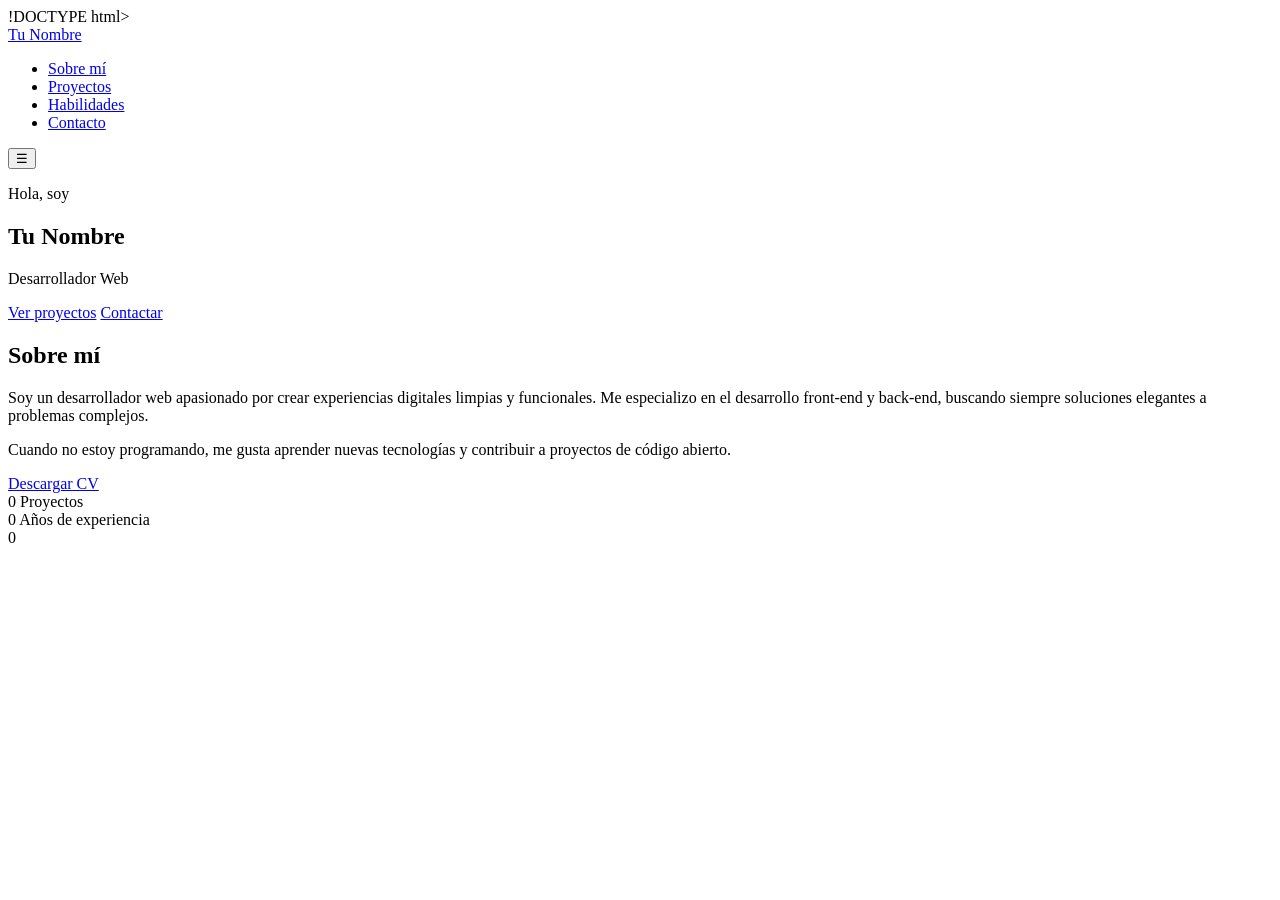
==== index.html @ d6990743 "Create initial index.html for portfolio site Initial HTML structure for portfolio website with secti" ====
!DOCTYPE html>
<html lang="es">
<head>
  <meta charset="UTF-8" />
  <meta name="viewport" content="width=device-width, initial-scale=1.0" />
  <title>Portfolio | Tu Nombre</title>
  <link rel="stylesheet" href="style.css" />
</head>
<body>
  <!-- ===== NAVBAR ===== -->
  <header class="navbar">
    <div class="container nav-inner">
      <a href="#" class="logo">Tu Nombre</a>
      <nav>
        <ul class="nav-links">
          <li><a href="#sobre-mi">Sobre mí</a></li>
          <li><a href="#proyectos">Proyectos</a></li>
          <li><a href="#habilidades">Habilidades</a></li>
          <li><a href="#contacto">Contacto</a></li>
        </ul>
      </nav>
      <button class="menu-toggle" aria-label="Abrir menú">&#9776;</button>
    </div>
  </header>
  <!-- ===== HERO ===== -->
  <section class="hero" id="inicio">
    <div class="container hero-content">
      <p class="hero-sub">Hola, soy</p>
      <h1 class="hero-title">Tu Nombre</h1>
      <p class="hero-role">Desarrollador Web <span class="accent" id="typed-role"></span></p>
      <div class="hero-cta">
        <a href="#proyectos" class="btn btn-primary">Ver proyectos</a>
        <a href="#contacto" class="btn btn-outline">Contactar</a>
      </div>
    </div>
  </section>
  <!-- ===== SOBRE MÍ ===== -->
  <section class="section" id="sobre-mi">
    <div class="container">
      <h2 class="section-title">Sobre mí</h2>
      <div class="about-grid">
        <div class="about-text">
          <p>
            Soy un desarrollador web apasionado por crear experiencias digitales
            limpias y funcionales. Me especializo en el desarrollo front-end y back-end,
            buscando siempre soluciones elegantes a problemas complejos.
          </p>
          <p>
            Cuando no estoy programando, me gusta aprender nuevas tecnologías y
            contribuir a proyectos de código abierto.
          </p>
          <a href="#" class="btn btn-primary" download>Descargar CV</a>
        </div>
        <div class="about-stats">
          <div class="stat">
            <span class="stat-number" data-target="10">0</span>
            <span class="stat-label">Proyectos</span>
          </div>
          <div class="stat">
            <span class="stat-number" data-target="3">0</span>
            <span class="stat-label">Años de experiencia</span>
          </div>
          <div class="stat">
            <span class="stat-number" data-target="8">0</span>
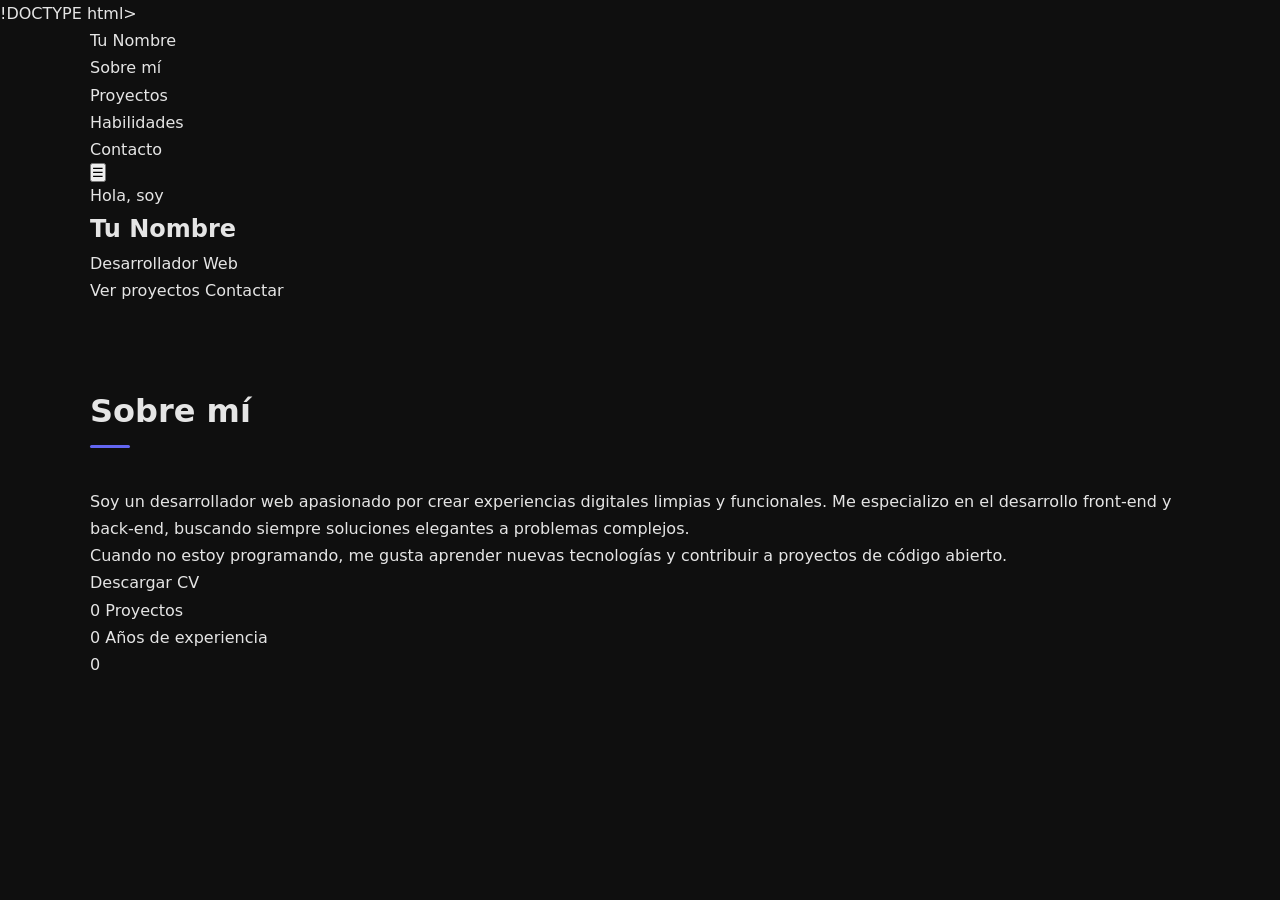
==== commit fdb92014: "Update stylesheet link path in index.html" ====
--- a/index.html
+++ b/index.html
@@ -4,7 +4,7 @@
   <meta charset="UTF-8" />
   <meta name="viewport" content="width=device-width, initial-scale=1.0" />
   <title>Portfolio | Tu Nombre</title>
-  <link rel="stylesheet" href="style.css" />
+  <link rel="stylesheet" href="css/style.css" />
 </head>
 <body>
   <!-- ===== NAVBAR ===== -->
--- a/css/style.css
+++ b/css/style.css
@@ -0,0 +1,61 @@
+/* =============================================
+   VARIABLES & RESET
+   ============================================= */
+:root {
+  --bg:        #0f0f0f;
+  --bg-alt:    #161616;
+  --surface:   #1e1e1e;
+  --border:    #2a2a2a;
+  --text:      #e5e5e5;
+  --text-muted:#888;
+  --accent:    #6366f1;        /* cambia este color a tu gusto */
+  --accent-hover: #818cf8;
+  --radius:    8px;
+  --transition: 0.25s ease;
+  --max-w:     1100px;
+}
+*, *::before, *::after { box-sizing: border-box; margin: 0; padding: 0; }
+html { scroll-behavior: smooth; }
+body {
+  background-color: var(--bg);
+  color: var(--text);
+  font-family: 'Segoe UI', system-ui, -apple-system, sans-serif;
+  font-size: 1rem;
+  line-height: 1.7;
+}
+a { color: inherit; text-decoration: none; }
+ul { list-style: none; }
+img { display: block; max-width: 100%; }
+/* =============================================
+   UTILITIES
+   ============================================= */
+.container {
+  width: 90%;
+  max-width: var(--max-w);
+  margin-inline: auto;
+}
+.section  { padding: 80px 0; }
+.section-alt { background: var(--bg-alt); }
+.section-title {
+  font-size: clamp(1.5rem, 3vw, 2rem);
+  font-weight: 700;
+  margin-bottom: 2.5rem;
+  position: relative;
+  display: inline-block;
+}
+.section-title::after {
+  content: '';
+  display: block;
+  width: 40px;
+  height: 3px;
+  background: var(--accent);
+  margin-top: 6px;
+  border-radius: 2px;
+}
+.accent { color: var(--accent); }
+index.html
+/c:/Users/sanzj/.gemini/antigravity/scratch/portfolio
+main.js
+/c:/Users/sanzj/.gemini/antigravity/scratch/portfolio
+style.css
+/c:/Users/sanzj/.gemini/antigravity/scratch/portfolio
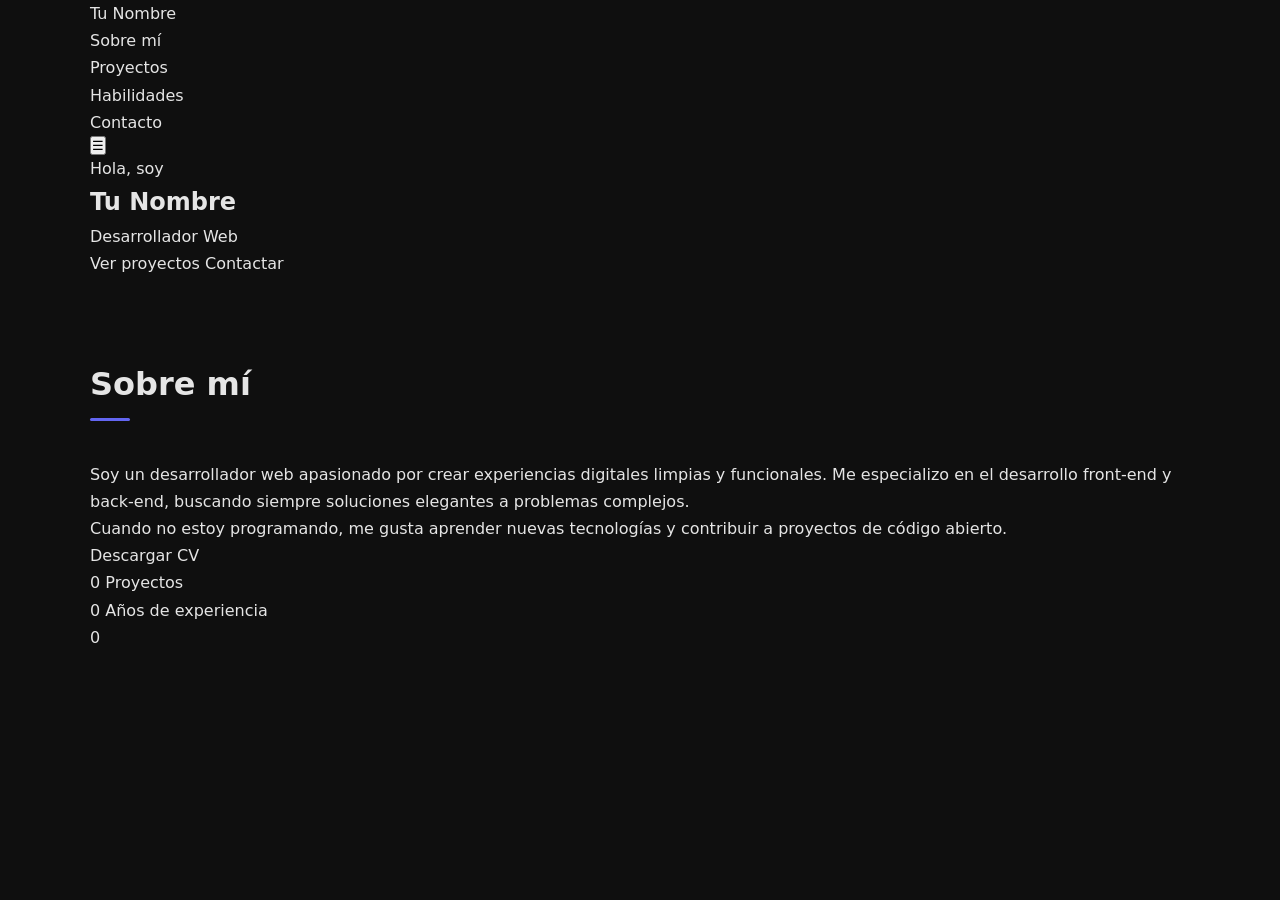
==== commit ef15e269: "Fix DOCTYPE declaration in index.html" ====
--- a/index.html
+++ b/index.html
@@ -1,4 +1,4 @@
-!DOCTYPE html>
+
 <html lang="es">
 <head>
   <meta charset="UTF-8" />
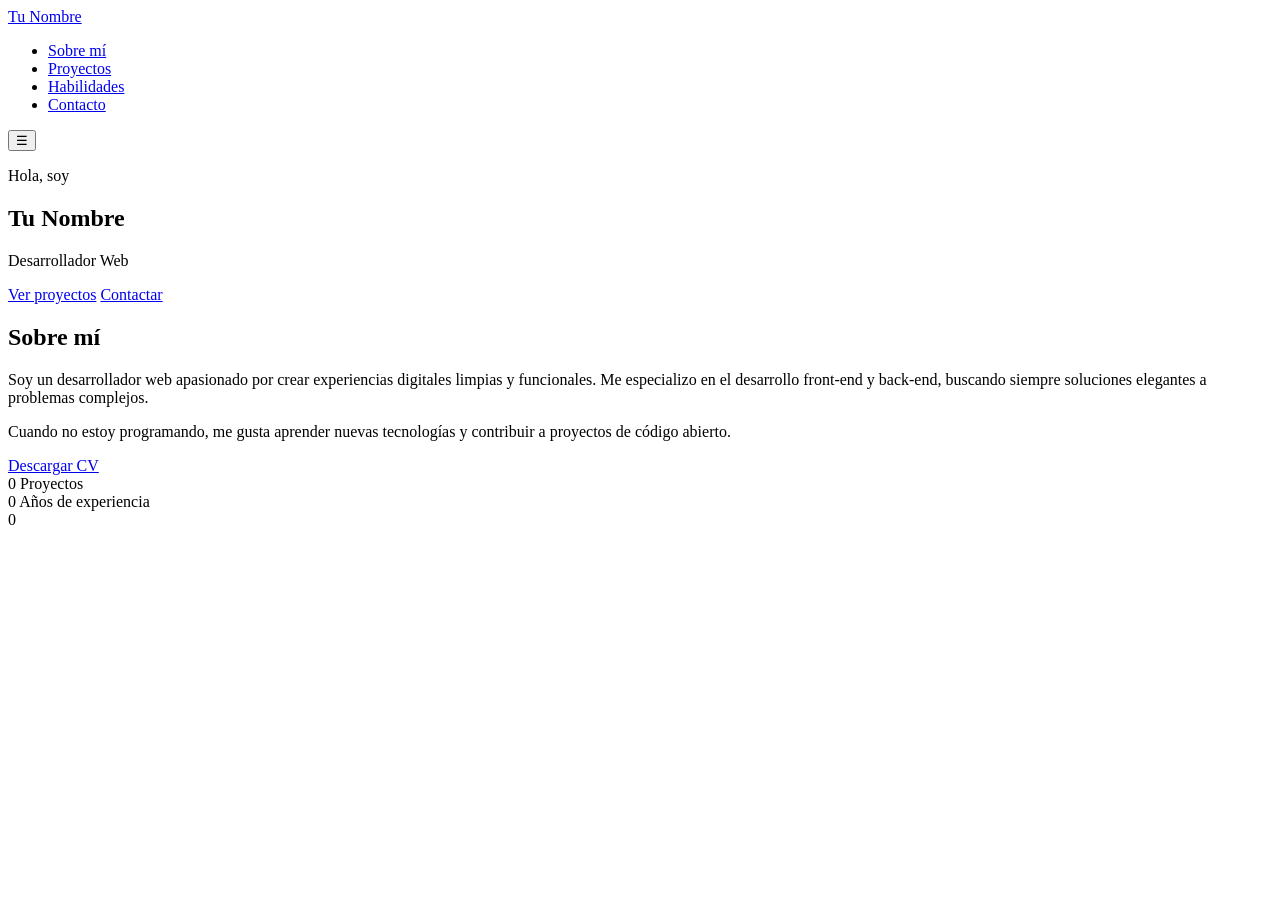
==== commit 526cf9ba: "Add files via upload" ====
--- a/index.html
+++ b/index.html
@@ -1,64 +1,64 @@
-
-<html lang="es">
-<head>
-  <meta charset="UTF-8" />
-  <meta name="viewport" content="width=device-width, initial-scale=1.0" />
-  <title>Portfolio | Tu Nombre</title>
-  <link rel="stylesheet" href="css/style.css" />
-</head>
-<body>
-  <!-- ===== NAVBAR ===== -->
-  <header class="navbar">
-    <div class="container nav-inner">
-      <a href="#" class="logo">Tu Nombre</a>
-      <nav>
-        <ul class="nav-links">
-          <li><a href="#sobre-mi">Sobre mí</a></li>
-          <li><a href="#proyectos">Proyectos</a></li>
-          <li><a href="#habilidades">Habilidades</a></li>
-          <li><a href="#contacto">Contacto</a></li>
-        </ul>
-      </nav>
-      <button class="menu-toggle" aria-label="Abrir menú">&#9776;</button>
-    </div>
-  </header>
-  <!-- ===== HERO ===== -->
-  <section class="hero" id="inicio">
-    <div class="container hero-content">
-      <p class="hero-sub">Hola, soy</p>
-      <h1 class="hero-title">Tu Nombre</h1>
-      <p class="hero-role">Desarrollador Web <span class="accent" id="typed-role"></span></p>
-      <div class="hero-cta">
-        <a href="#proyectos" class="btn btn-primary">Ver proyectos</a>
-        <a href="#contacto" class="btn btn-outline">Contactar</a>
-      </div>
-    </div>
-  </section>
-  <!-- ===== SOBRE MÍ ===== -->
-  <section class="section" id="sobre-mi">
-    <div class="container">
-      <h2 class="section-title">Sobre mí</h2>
-      <div class="about-grid">
-        <div class="about-text">
-          <p>
-            Soy un desarrollador web apasionado por crear experiencias digitales
-            limpias y funcionales. Me especializo en el desarrollo front-end y back-end,
-            buscando siempre soluciones elegantes a problemas complejos.
-          </p>
-          <p>
-            Cuando no estoy programando, me gusta aprender nuevas tecnologías y
-            contribuir a proyectos de código abierto.
-          </p>
-          <a href="#" class="btn btn-primary" download>Descargar CV</a>
-        </div>
-        <div class="about-stats">
-          <div class="stat">
-            <span class="stat-number" data-target="10">0</span>
-            <span class="stat-label">Proyectos</span>
-          </div>
-          <div class="stat">
-            <span class="stat-number" data-target="3">0</span>
-            <span class="stat-label">Años de experiencia</span>
-          </div>
-          <div class="stat">
-            <span class="stat-number" data-target="8">0</span>
+<!DOCTYPE html>
+<html lang="es">
+<head>
+  <meta charset="UTF-8" />
+  <meta name="viewport" content="width=device-width, initial-scale=1.0" />
+  <title>Portfolio | Tu Nombre</title>
+  <link rel="stylesheet" href="style.css" />
+</head>
+<body>
+  <!-- ===== NAVBAR ===== -->
+  <header class="navbar">
+    <div class="container nav-inner">
+      <a href="#" class="logo">Tu Nombre</a>
+      <nav>
+        <ul class="nav-links">
+          <li><a href="#sobre-mi">Sobre mí</a></li>
+          <li><a href="#proyectos">Proyectos</a></li>
+          <li><a href="#habilidades">Habilidades</a></li>
+          <li><a href="#contacto">Contacto</a></li>
+        </ul>
+      </nav>
+      <button class="menu-toggle" aria-label="Abrir menú">&#9776;</button>
+    </div>
+  </header>
+  <!-- ===== HERO ===== -->
+  <section class="hero" id="inicio">
+    <div class="container hero-content">
+      <p class="hero-sub">Hola, soy</p>
+      <h1 class="hero-title">Tu Nombre</h1>
+      <p class="hero-role">Desarrollador Web <span class="accent" id="typed-role"></span></p>
+      <div class="hero-cta">
+        <a href="#proyectos" class="btn btn-primary">Ver proyectos</a>
+        <a href="#contacto" class="btn btn-outline">Contactar</a>
+      </div>
+    </div>
+  </section>
+  <!-- ===== SOBRE MÍ ===== -->
+  <section class="section" id="sobre-mi">
+    <div class="container">
+      <h2 class="section-title">Sobre mí</h2>
+      <div class="about-grid">
+        <div class="about-text">
+          <p>
+            Soy un desarrollador web apasionado por crear experiencias digitales
+            limpias y funcionales. Me especializo en el desarrollo front-end y back-end,
+            buscando siempre soluciones elegantes a problemas complejos.
+          </p>
+          <p>
+            Cuando no estoy programando, me gusta aprender nuevas tecnologías y
+            contribuir a proyectos de código abierto.
+          </p>
+          <a href="#" class="btn btn-primary" download>Descargar CV</a>
+        </div>
+        <div class="about-stats">
+          <div class="stat">
+            <span class="stat-number" data-target="10">0</span>
+            <span class="stat-label">Proyectos</span>
+          </div>
+          <div class="stat">
+            <span class="stat-number" data-target="3">0</span>
+            <span class="stat-label">Años de experiencia</span>
+          </div>
+          <div class="stat">
+            <span class="stat-number" data-target="8">0</span>
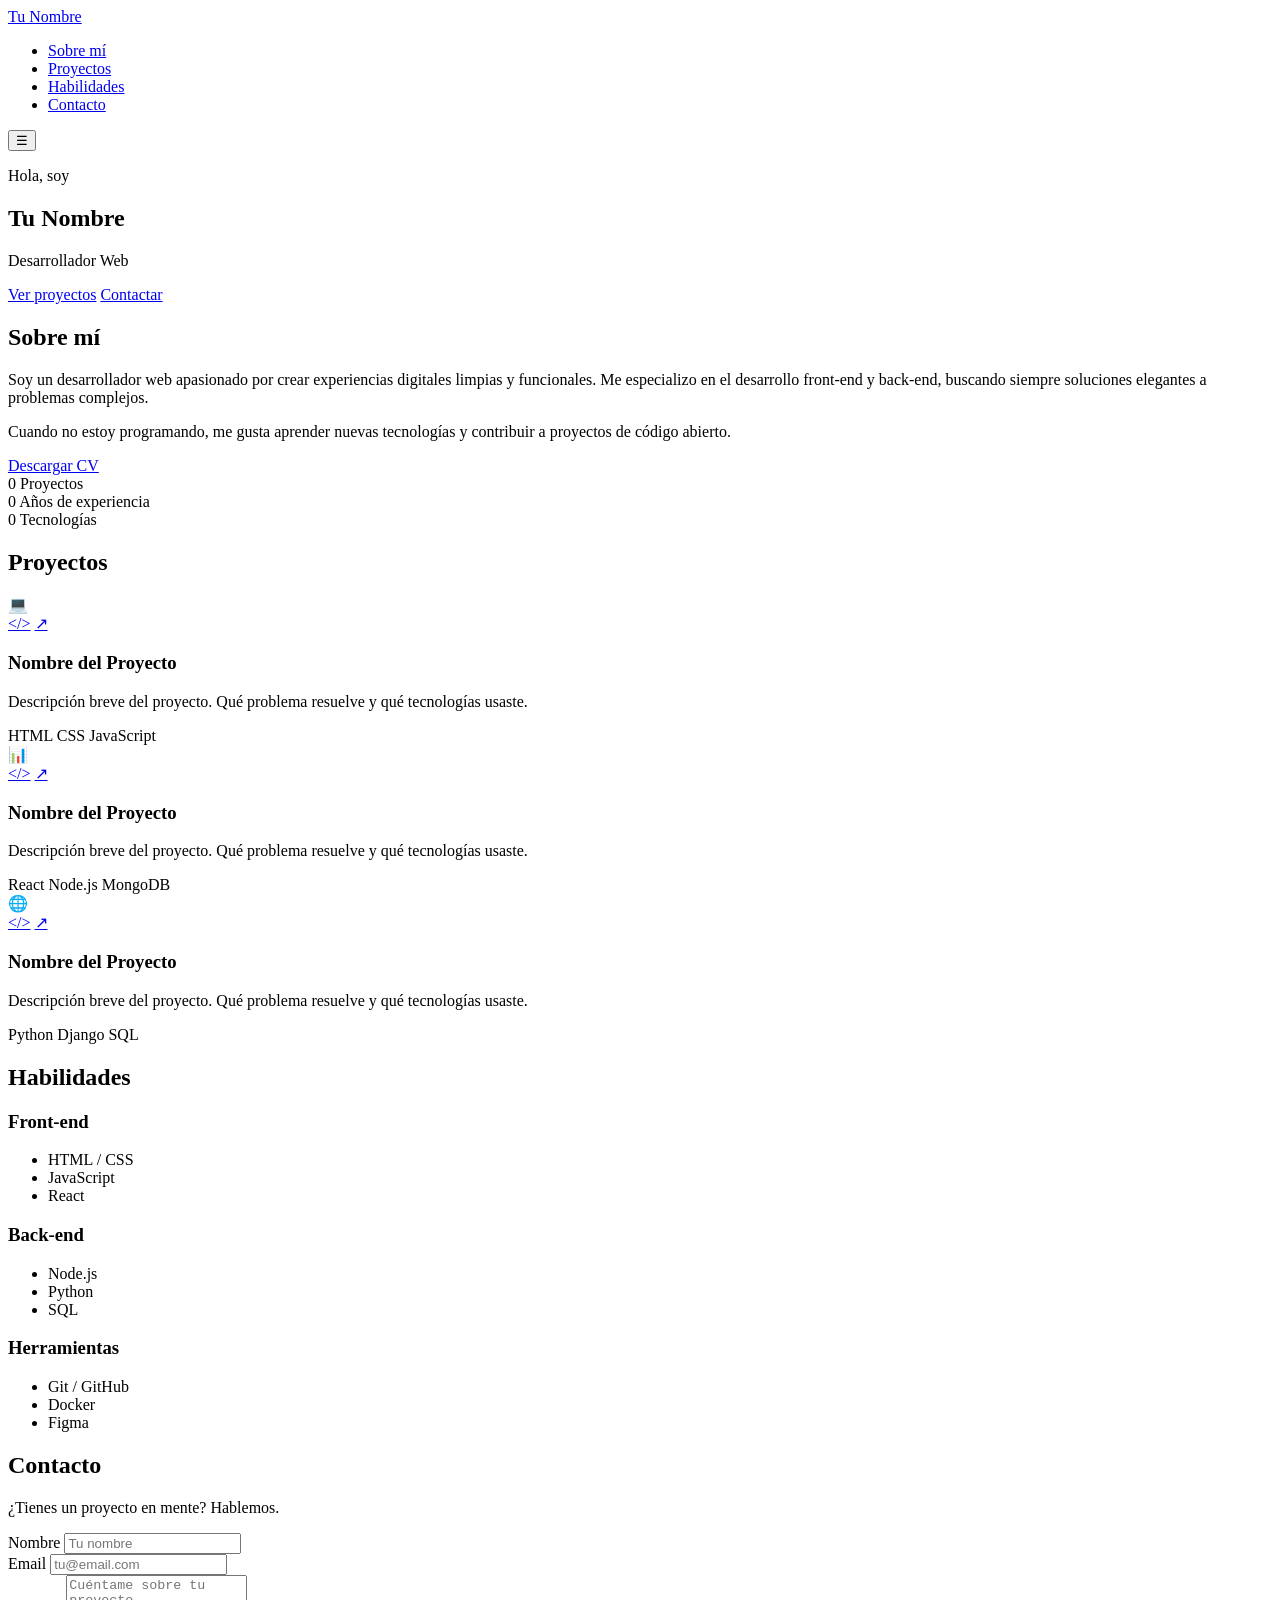
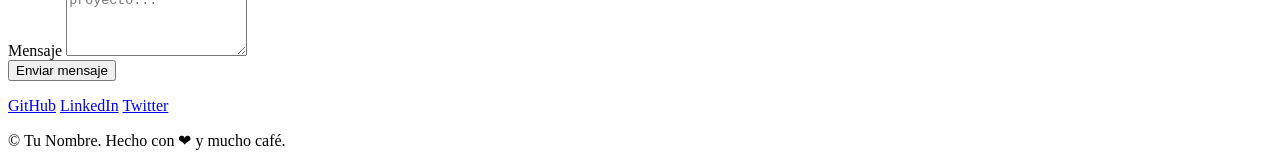
==== commit ad9e8b98: "Add files via upload" ====
--- a/index.html
+++ b/index.html
@@ -1,64 +1,242 @@
-<!DOCTYPE html>
-<html lang="es">
-<head>
-  <meta charset="UTF-8" />
-  <meta name="viewport" content="width=device-width, initial-scale=1.0" />
-  <title>Portfolio | Tu Nombre</title>
-  <link rel="stylesheet" href="style.css" />
-</head>
-<body>
-  <!-- ===== NAVBAR ===== -->
-  <header class="navbar">
-    <div class="container nav-inner">
-      <a href="#" class="logo">Tu Nombre</a>
-      <nav>
-        <ul class="nav-links">
-          <li><a href="#sobre-mi">Sobre mí</a></li>
-          <li><a href="#proyectos">Proyectos</a></li>
-          <li><a href="#habilidades">Habilidades</a></li>
-          <li><a href="#contacto">Contacto</a></li>
-        </ul>
-      </nav>
-      <button class="menu-toggle" aria-label="Abrir menú">&#9776;</button>
-    </div>
-  </header>
-  <!-- ===== HERO ===== -->
-  <section class="hero" id="inicio">
-    <div class="container hero-content">
-      <p class="hero-sub">Hola, soy</p>
-      <h1 class="hero-title">Tu Nombre</h1>
-      <p class="hero-role">Desarrollador Web <span class="accent" id="typed-role"></span></p>
-      <div class="hero-cta">
-        <a href="#proyectos" class="btn btn-primary">Ver proyectos</a>
-        <a href="#contacto" class="btn btn-outline">Contactar</a>
-      </div>
-    </div>
-  </section>
-  <!-- ===== SOBRE MÍ ===== -->
-  <section class="section" id="sobre-mi">
-    <div class="container">
-      <h2 class="section-title">Sobre mí</h2>
-      <div class="about-grid">
-        <div class="about-text">
-          <p>
-            Soy un desarrollador web apasionado por crear experiencias digitales
-            limpias y funcionales. Me especializo en el desarrollo front-end y back-end,
-            buscando siempre soluciones elegantes a problemas complejos.
-          </p>
-          <p>
-            Cuando no estoy programando, me gusta aprender nuevas tecnologías y
-            contribuir a proyectos de código abierto.
-          </p>
-          <a href="#" class="btn btn-primary" download>Descargar CV</a>
-        </div>
-        <div class="about-stats">
-          <div class="stat">
-            <span class="stat-number" data-target="10">0</span>
-            <span class="stat-label">Proyectos</span>
-          </div>
-          <div class="stat">
-            <span class="stat-number" data-target="3">0</span>
-            <span class="stat-label">Años de experiencia</span>
-          </div>
-          <div class="stat">
-            <span class="stat-number" data-target="8">0</span>+<!DOCTYPE html>
+<html lang="es">
+<head>
+  <meta charset="UTF-8" />
+  <meta name="viewport" content="width=device-width, initial-scale=1.0" />
+  <title>Portfolio | Tu Nombre</title>
+  <link rel="stylesheet" href="style.css" />
+</head>
+<body>
+
+  <!-- ===== NAVBAR ===== -->
+  <header class="navbar">
+    <div class="container nav-inner">
+      <a href="#" class="logo">Tu Nombre</a>
+      <nav>
+        <ul class="nav-links">
+          <li><a href="#sobre-mi">Sobre mí</a></li>
+          <li><a href="#proyectos">Proyectos</a></li>
+          <li><a href="#habilidades">Habilidades</a></li>
+          <li><a href="#contacto">Contacto</a></li>
+        </ul>
+      </nav>
+      <button class="menu-toggle" aria-label="Abrir menú">&#9776;</button>
+    </div>
+  </header>
+
+  <!-- ===== HERO ===== -->
+  <section class="hero" id="inicio">
+    <div class="container hero-content">
+      <p class="hero-sub">Hola, soy</p>
+      <h1 class="hero-title">Tu Nombre</h1>
+      <p class="hero-role">Desarrollador Web <span class="accent" id="typed-role"></span></p>
+      <div class="hero-cta">
+        <a href="#proyectos" class="btn btn-primary">Ver proyectos</a>
+        <a href="#contacto" class="btn btn-outline">Contactar</a>
+      </div>
+    </div>
+  </section>
+
+  <!-- ===== SOBRE MÍ ===== -->
+  <section class="section" id="sobre-mi">
+    <div class="container">
+      <h2 class="section-title">Sobre mí</h2>
+      <div class="about-grid">
+        <div class="about-text">
+          <p>
+            Soy un desarrollador web apasionado por crear experiencias digitales
+            limpias y funcionales. Me especializo en el desarrollo front-end y back-end,
+            buscando siempre soluciones elegantes a problemas complejos.
+          </p>
+          <p>
+            Cuando no estoy programando, me gusta aprender nuevas tecnologías y
+            contribuir a proyectos de código abierto.
+          </p>
+          <a href="#" class="btn btn-primary" download>Descargar CV</a>
+        </div>
+        <div class="about-stats">
+          <div class="stat">
+            <span class="stat-number" data-target="10">0</span>
+            <span class="stat-label">Proyectos</span>
+          </div>
+          <div class="stat">
+            <span class="stat-number" data-target="3">0</span>
+            <span class="stat-label">Años de experiencia</span>
+          </div>
+          <div class="stat">
+            <span class="stat-number" data-target="8">0</span>
+            <span class="stat-label">Tecnologías</span>
+          </div>
+        </div>
+      </div>
+    </div>
+  </section>
+
+  <!-- ===== PROYECTOS ===== -->
+  <section class="section section-alt" id="proyectos">
+    <div class="container">
+      <h2 class="section-title">Proyectos</h2>
+      <div class="projects-grid">
+
+        <article class="card">
+          <div class="card-header">
+            <span class="card-icon">&#128187;</span>
+            <div class="card-links">
+              <a href="#" aria-label="Código fuente">&#60;/&#62;</a>
+              <a href="#" aria-label="Demo en vivo">&#8599;</a>
+            </div>
+          </div>
+          <h3 class="card-title">Nombre del Proyecto</h3>
+          <p class="card-desc">Descripción breve del proyecto. Qué problema resuelve y qué tecnologías usaste.</p>
+          <div class="card-tags">
+            <span class="tag">HTML</span>
+            <span class="tag">CSS</span>
+            <span class="tag">JavaScript</span>
+          </div>
+        </article>
+
+        <article class="card">
+          <div class="card-header">
+            <span class="card-icon">&#128202;</span>
+            <div class="card-links">
+              <a href="#" aria-label="Código fuente">&#60;/&#62;</a>
+              <a href="#" aria-label="Demo en vivo">&#8599;</a>
+            </div>
+          </div>
+          <h3 class="card-title">Nombre del Proyecto</h3>
+          <p class="card-desc">Descripción breve del proyecto. Qué problema resuelve y qué tecnologías usaste.</p>
+          <div class="card-tags">
+            <span class="tag">React</span>
+            <span class="tag">Node.js</span>
+            <span class="tag">MongoDB</span>
+          </div>
+        </article>
+
+        <article class="card">
+          <div class="card-header">
+            <span class="card-icon">&#127760;</span>
+            <div class="card-links">
+              <a href="#" aria-label="Código fuente">&#60;/&#62;</a>
+              <a href="#" aria-label="Demo en vivo">&#8599;</a>
+            </div>
+          </div>
+          <h3 class="card-title">Nombre del Proyecto</h3>
+          <p class="card-desc">Descripción breve del proyecto. Qué problema resuelve y qué tecnologías usaste.</p>
+          <div class="card-tags">
+            <span class="tag">Python</span>
+            <span class="tag">Django</span>
+            <span class="tag">SQL</span>
+          </div>
+        </article>
+
+      </div>
+    </div>
+  </section>
+
+  <!-- ===== HABILIDADES ===== -->
+  <section class="section" id="habilidades">
+    <div class="container">
+      <h2 class="section-title">Habilidades</h2>
+      <div class="skills-grid">
+
+        <div class="skill-group">
+          <h3 class="skill-group-title">Front-end</h3>
+          <ul class="skill-list">
+            <li class="skill-item">
+              <span class="skill-name">HTML / CSS</span>
+              <div class="skill-bar"><div class="skill-fill" data-width="90"></div></div>
+            </li>
+            <li class="skill-item">
+              <span class="skill-name">JavaScript</span>
+              <div class="skill-bar"><div class="skill-fill" data-width="80"></div></div>
+            </li>
+            <li class="skill-item">
+              <span class="skill-name">React</span>
+              <div class="skill-bar"><div class="skill-fill" data-width="70"></div></div>
+            </li>
+          </ul>
+        </div>
+
+        <div class="skill-group">
+          <h3 class="skill-group-title">Back-end</h3>
+          <ul class="skill-list">
+            <li class="skill-item">
+              <span class="skill-name">Node.js</span>
+              <div class="skill-bar"><div class="skill-fill" data-width="75"></div></div>
+            </li>
+            <li class="skill-item">
+              <span class="skill-name">Python</span>
+              <div class="skill-bar"><div class="skill-fill" data-width="65"></div></div>
+            </li>
+            <li class="skill-item">
+              <span class="skill-name">SQL</span>
+              <div class="skill-bar"><div class="skill-fill" data-width="70"></div></div>
+            </li>
+          </ul>
+        </div>
+
+        <div class="skill-group">
+          <h3 class="skill-group-title">Herramientas</h3>
+          <ul class="skill-list">
+            <li class="skill-item">
+              <span class="skill-name">Git / GitHub</span>
+              <div class="skill-bar"><div class="skill-fill" data-width="85"></div></div>
+            </li>
+            <li class="skill-item">
+              <span class="skill-name">Docker</span>
+              <div class="skill-bar"><div class="skill-fill" data-width="55"></div></div>
+            </li>
+            <li class="skill-item">
+              <span class="skill-name">Figma</span>
+              <div class="skill-bar"><div class="skill-fill" data-width="60"></div></div>
+            </li>
+          </ul>
+        </div>
+
+      </div>
+    </div>
+  </section>
+
+  <!-- ===== CONTACTO ===== -->
+  <section class="section section-alt" id="contacto">
+    <div class="container contact-wrapper">
+      <h2 class="section-title">Contacto</h2>
+      <p class="contact-sub">¿Tienes un proyecto en mente? Hablemos.</p>
+
+      <form class="contact-form" id="contact-form" novalidate>
+        <div class="form-row">
+          <div class="form-group">
+            <label for="nombre">Nombre</label>
+            <input type="text" id="nombre" name="nombre" placeholder="Tu nombre" required />
+          </div>
+          <div class="form-group">
+            <label for="email">Email</label>
+            <input type="email" id="email" name="email" placeholder="tu@email.com" required />
+          </div>
+        </div>
+        <div class="form-group">
+          <label for="mensaje">Mensaje</label>
+          <textarea id="mensaje" name="mensaje" rows="5" placeholder="Cuéntame sobre tu proyecto..." required></textarea>
+        </div>
+        <button type="submit" class="btn btn-primary">Enviar mensaje</button>
+        <p class="form-status" id="form-status"></p>
+      </form>
+
+      <div class="social-links">
+        <a href="#" class="social-link" aria-label="GitHub">GitHub</a>
+        <a href="#" class="social-link" aria-label="LinkedIn">LinkedIn</a>
+        <a href="#" class="social-link" aria-label="Twitter">Twitter</a>
+      </div>
+    </div>
+  </section>
+
+  <!-- ===== FOOTER ===== -->
+  <footer class="footer">
+    <div class="container">
+      <p>&copy; <span id="year"></span> Tu Nombre. Hecho con &#10084; y mucho café.</p>
+    </div>
+  </footer>
+
+  <script src="main.js"></script>
+</body>
+</html>
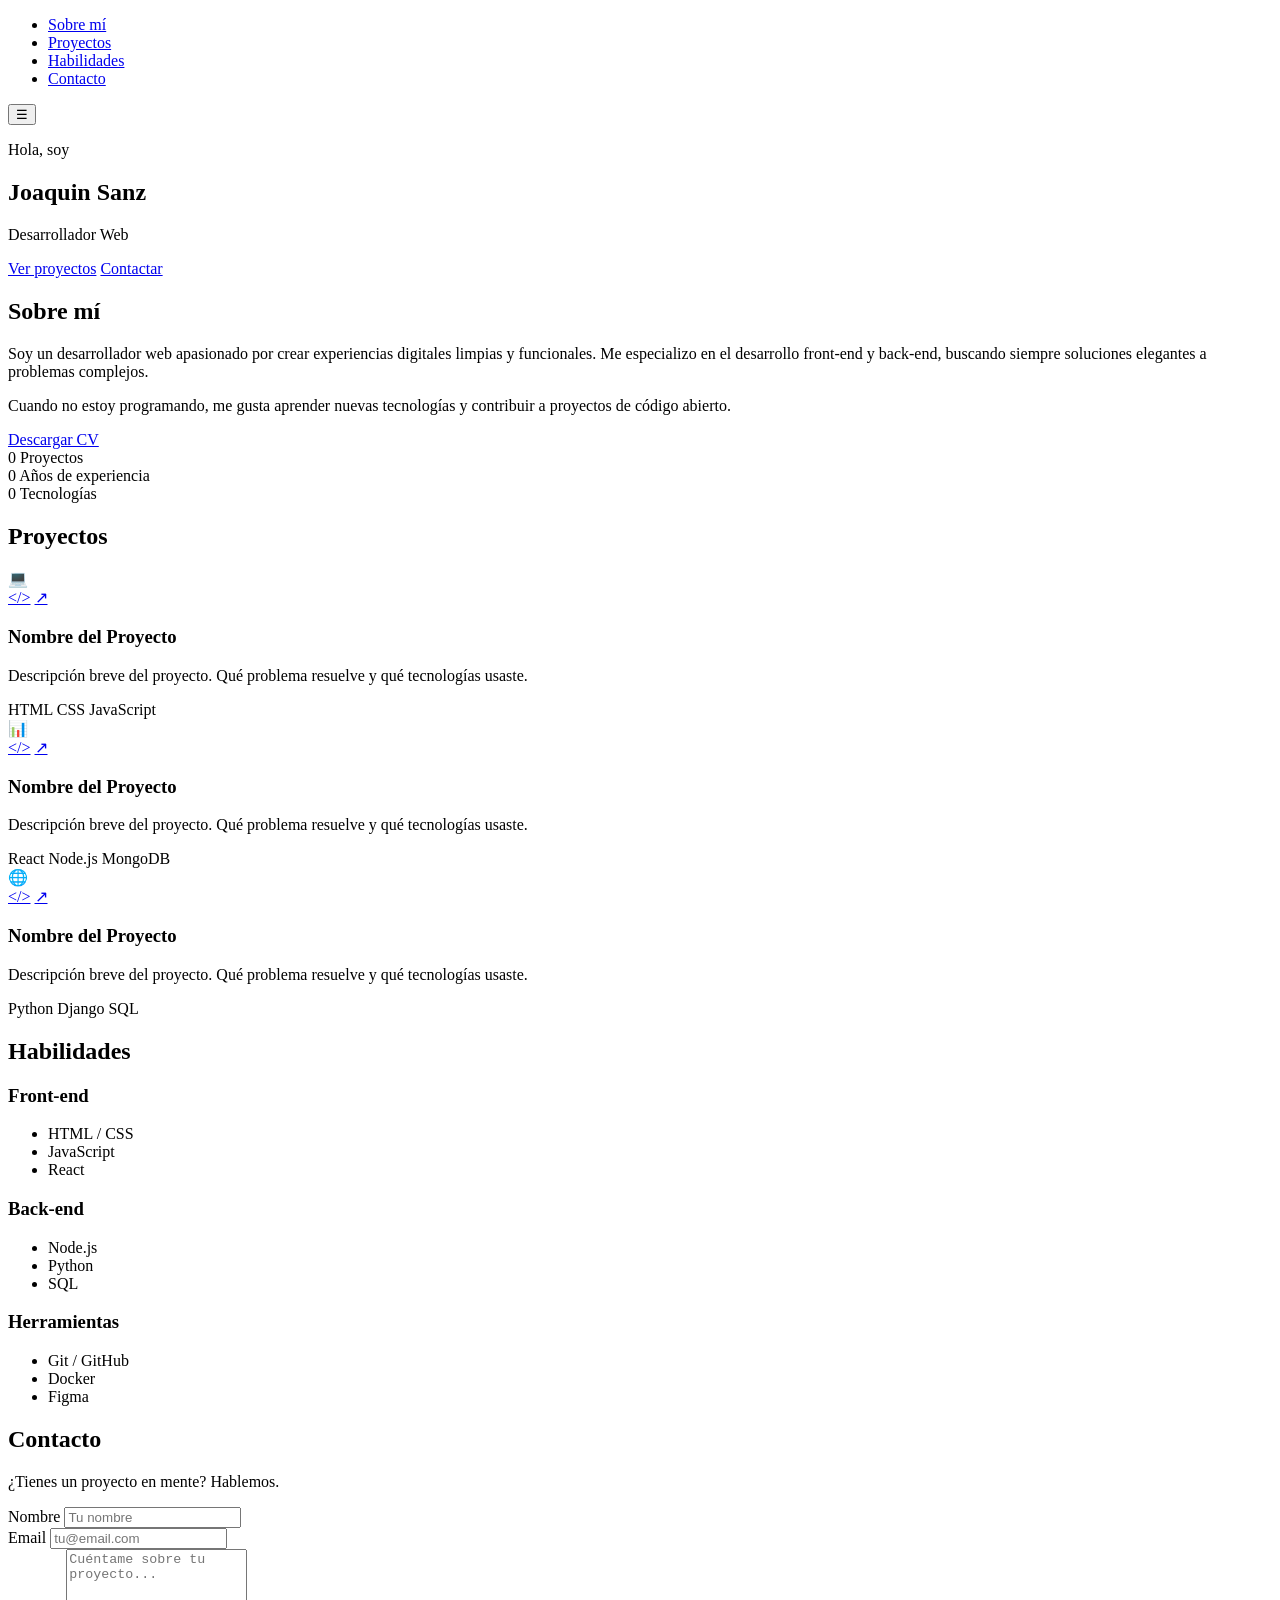
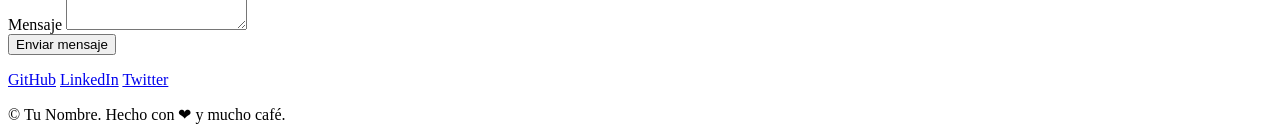
==== commit ec541b55: "Update portfolio title and name in index.html" ====
--- a/index.html
+++ b/index.html
@@ -3,7 +3,7 @@
 <head>
   <meta charset="UTF-8" />
   <meta name="viewport" content="width=device-width, initial-scale=1.0" />
-  <title>Portfolio | Tu Nombre</title>
+  <title>Portfolio | Joaquin Sanz</title>
   <link rel="stylesheet" href="style.css" />
 </head>
 <body>
@@ -11,7 +11,6 @@
   <!-- ===== NAVBAR ===== -->
   <header class="navbar">
     <div class="container nav-inner">
-      <a href="#" class="logo">Tu Nombre</a>
       <nav>
         <ul class="nav-links">
           <li><a href="#sobre-mi">Sobre mí</a></li>
@@ -28,7 +27,7 @@
   <section class="hero" id="inicio">
     <div class="container hero-content">
       <p class="hero-sub">Hola, soy</p>
-      <h1 class="hero-title">Tu Nombre</h1>
+      <h1 class="hero-title">Joaquin Sanz</h1>
       <p class="hero-role">Desarrollador Web <span class="accent" id="typed-role"></span></p>
       <div class="hero-cta">
         <a href="#proyectos" class="btn btn-primary">Ver proyectos</a>
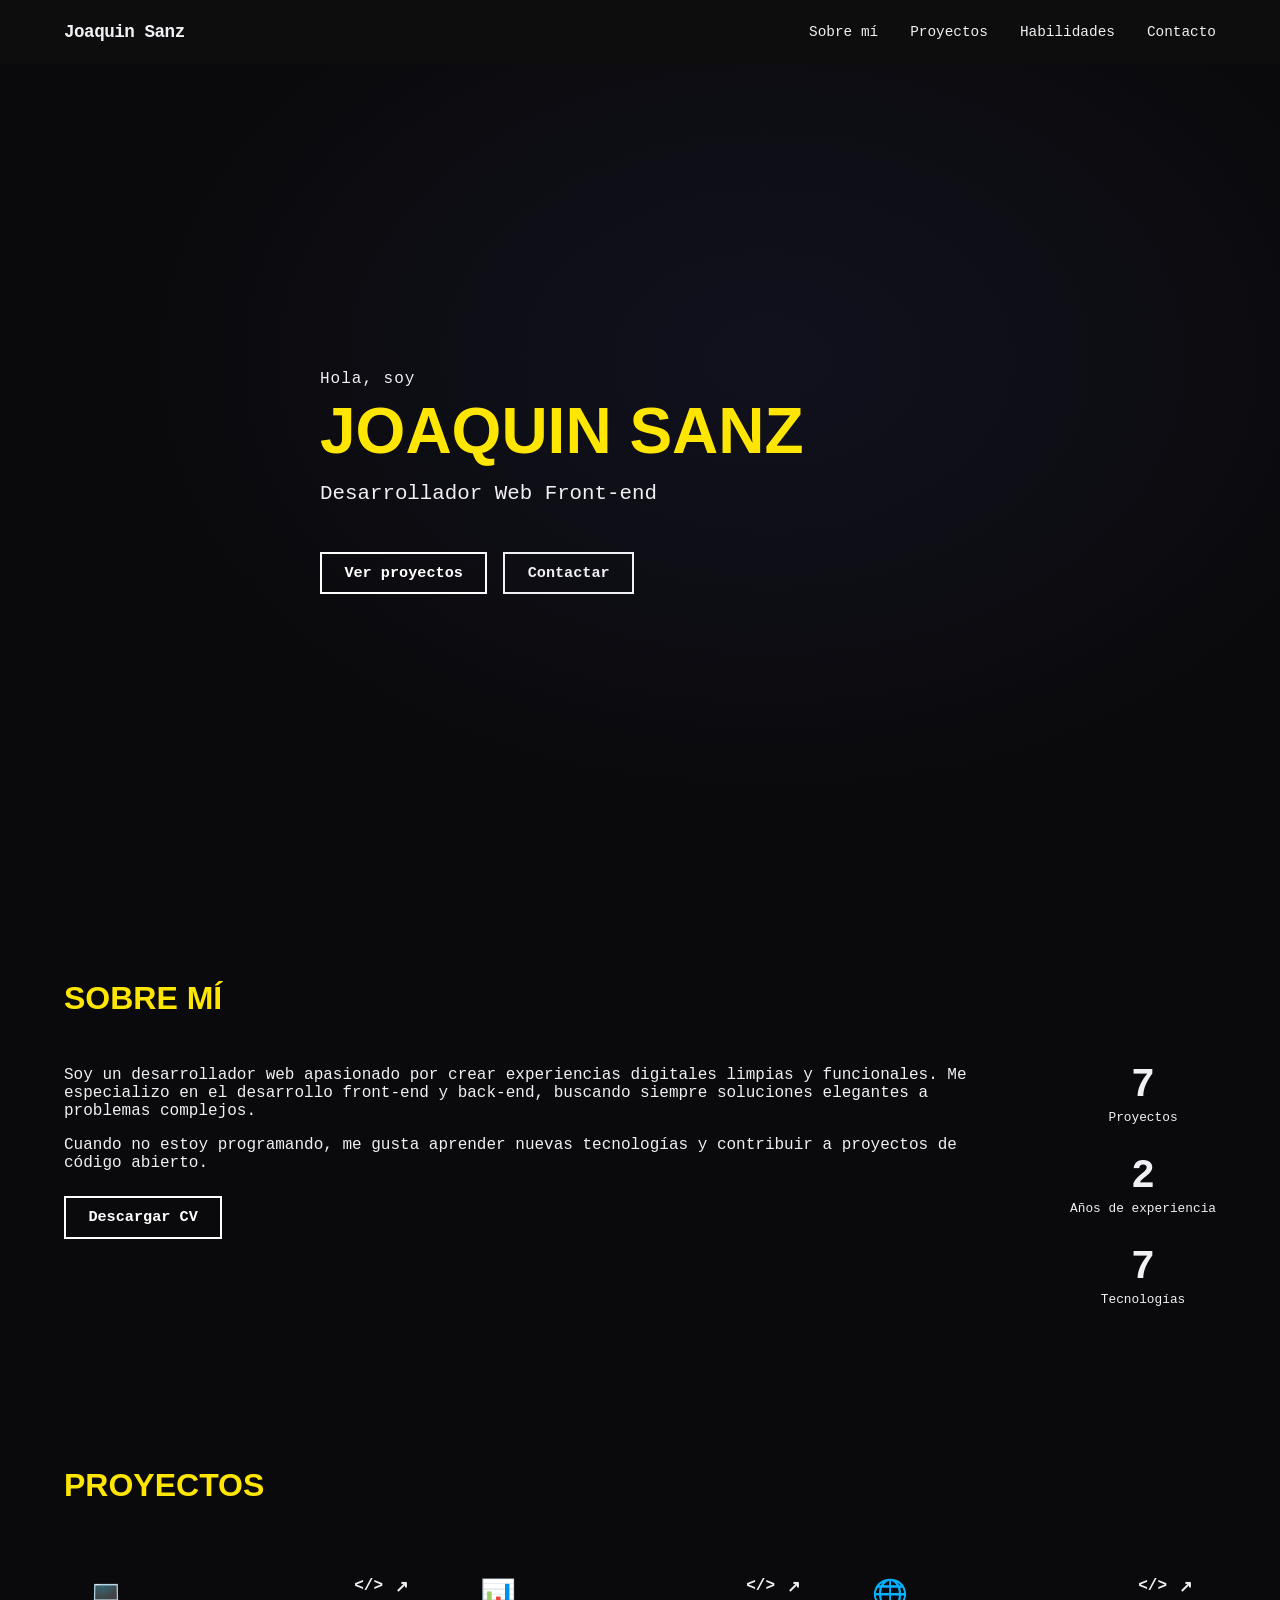
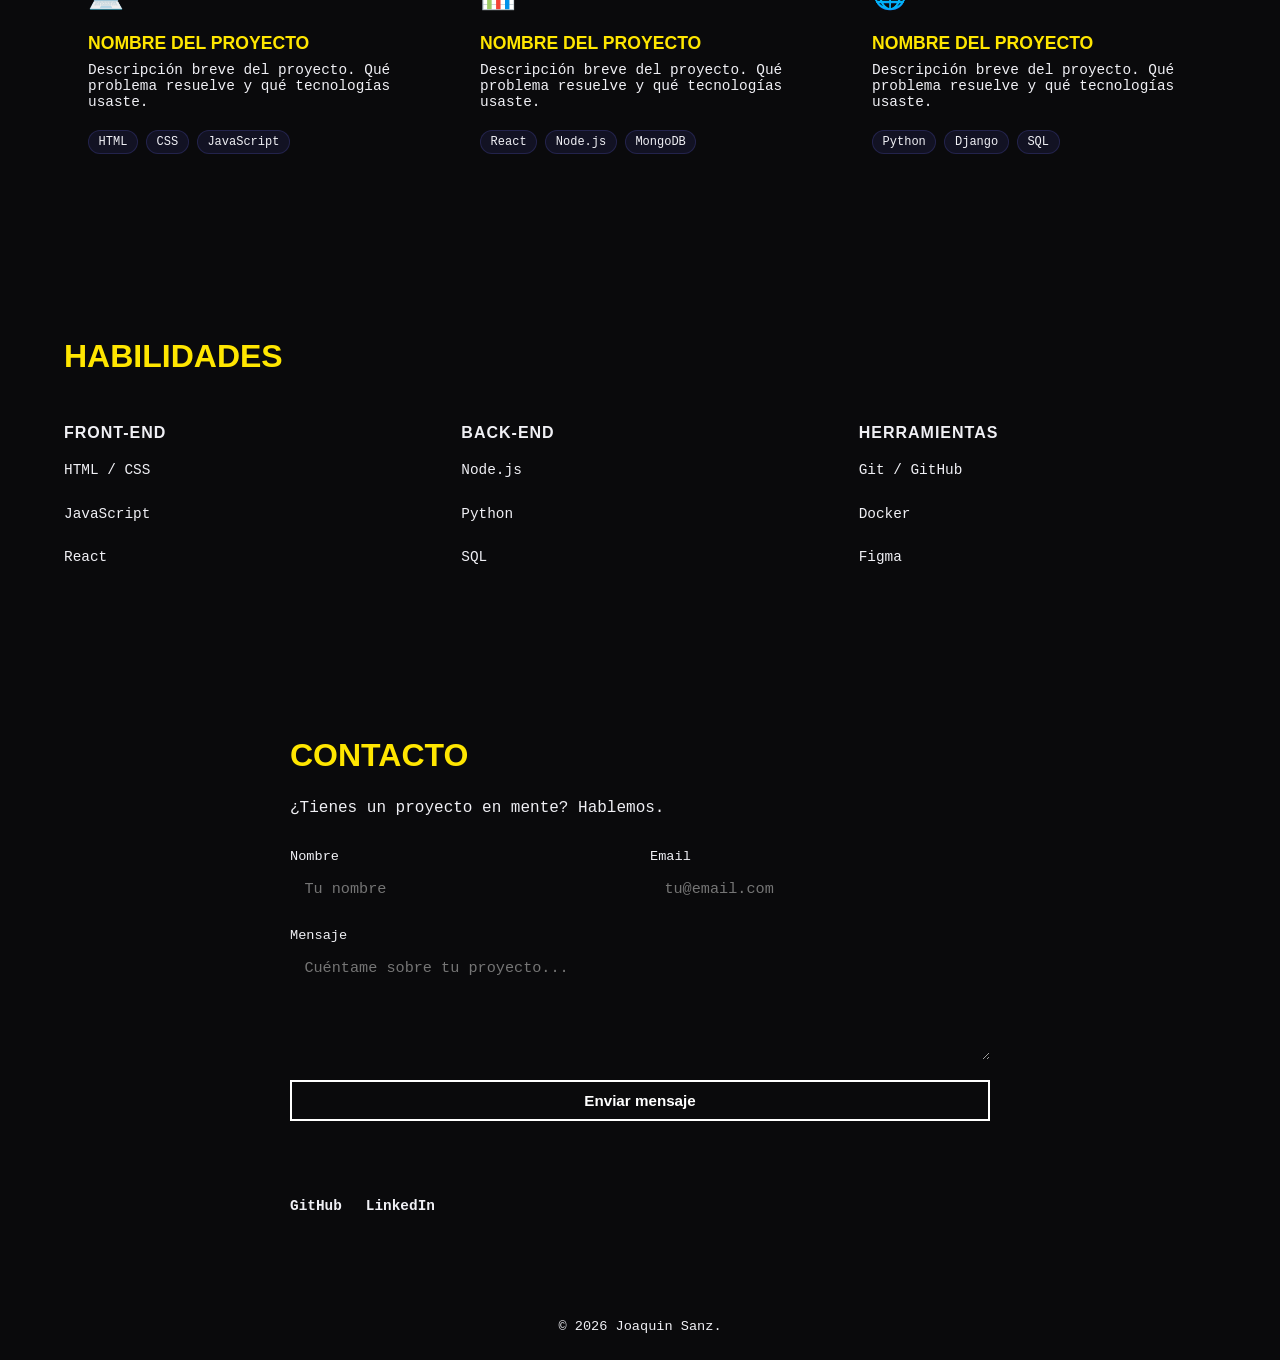
==== commit dbe499bf: "primer commit del portfolio" ====
--- a/index.html
+++ b/index.html
@@ -11,6 +11,7 @@
   <!-- ===== NAVBAR ===== -->
   <header class="navbar">
     <div class="container nav-inner">
+      <a href="#" class="logo">Joaquin Sanz</a>
       <nav>
         <ul class="nav-links">
           <li><a href="#sobre-mi">Sobre mí</a></li>
@@ -224,7 +225,6 @@
       <div class="social-links">
         <a href="#" class="social-link" aria-label="GitHub">GitHub</a>
         <a href="#" class="social-link" aria-label="LinkedIn">LinkedIn</a>
-        <a href="#" class="social-link" aria-label="Twitter">Twitter</a>
       </div>
     </div>
   </section>
@@ -232,7 +232,7 @@
   <!-- ===== FOOTER ===== -->
   <footer class="footer">
     <div class="container">
-      <p>&copy; <span id="year"></span> Tu Nombre. Hecho con &#10084; y mucho café.</p>
+      <p>&copy; <span id="year"></span> Joaquin Sanz.</p>
     </div>
   </footer>
 
--- a/style.css
+++ b/style.css
@@ -0,0 +1,428 @@
+/* =============================================
+   VARIABLES & RESET
+   ============================================= */
+   
+:root {
+  --bg-dark: #0a0a0c;
+  --accent-yellow: #ffe600;
+  --text-main: #f0f0f5;
+  --font-title: 'Chakra Petch', sans-serif;
+  --font-code: 'JetBrains Mono', monospace;
+}
+
+*, *::before, *::after { box-sizing: border-box; margin: 0; padding: 0; }
+
+html { scroll-behavior: smooth; }
+
+
+body {
+  background-color: var(--bg-dark);
+  color: var(--text-main);
+  font-family: var(--font-code);
+}
+
+.card-project {
+  background: #121217;
+  border: 2px solid var(--accent-yellow);
+  clip-path: polygon(0 0, 92% 0, 100% 8%, 100% 100%, 0 100%);
+  padding: 20px;
+}
+
+h1, h2, h3 {
+  font-family: var(--font-title);
+  color: var(--accent-yellow);
+  text-transform: uppercase;
+}
+
+a { color: inherit; text-decoration: none; }
+ul { list-style: none; }
+img { display: block; max-width: 100%; }
+
+/* =============================================
+   UTILITIES
+   ============================================= */
+.container {
+  width: 90%;
+  max-width: var(--max-w);
+  margin-inline: auto;
+}
+
+.section  { padding: 80px 0; }
+.section-alt { background: var(--bg-alt); }
+
+.section-title {
+  font-size: clamp(1.5rem, 3vw, 2rem);
+  font-weight: 700;
+  margin-bottom: 2.5rem;
+  position: relative;
+  display: inline-block;
+}
+.section-title::after {
+  content: '';
+  display: block;
+  width: 40px;
+  height: 3px;
+  background: var(--accent);
+  margin-top: 6px;
+  border-radius: 2px;
+}
+
+.accent { color: var(--accent); }
+
+/* =============================================
+   BUTTONS
+   ============================================= */
+.btn {
+  display: inline-block;
+  padding: 0.65rem 1.4rem;
+  border-radius: var(--radius);
+  font-size: 0.95rem;
+  font-weight: 600;
+  cursor: pointer;
+  transition: background var(--transition), color var(--transition),
+              border-color var(--transition), transform var(--transition);
+  border: 2px solid transparent;
+}
+.btn:hover { transform: translateY(-2px); }
+
+.btn-primary {
+  background: var(--accent);
+  color: #fff;
+  border-color: var(--accent);
+}
+.btn-primary:hover { background: var(--accent-hover); border-color: var(--accent-hover); }
+
+.btn-outline {
+  background: transparent;
+  color: var(--accent);
+  border-color: var(--accent);
+}
+.btn-outline:hover { background: var(--accent); color: #fff; }
+
+/* =============================================
+   NAVBAR
+   ============================================= */
+.navbar {
+  position: fixed;
+  top: 0; left: 0; right: 0;
+  z-index: 100;
+  background: rgba(15,15,15,0.85);
+  backdrop-filter: blur(8px);
+  border-bottom: 1px solid var(--border);
+  height: 64px;
+}
+
+.nav-inner {
+  display: flex;
+  align-items: center;
+  justify-content: space-between;
+  height: 64px;
+}
+
+.logo {
+  font-weight: 700;
+  font-size: 1.1rem;
+  color: var(--text);
+  letter-spacing: -0.5px;
+}
+.logo:hover { color: var(--accent); }
+
+.box {
+  width: 679px;
+  height: 87px;
+}
+
+.box .rectangle {
+  position: fixed;
+  top: 0;
+  left: 1000px;
+  width: 675px;
+  height: 64px;
+  background-color: #131416;
+  border-radius: 20px;
+}
+
+
+.nav-links {
+  display: flex;
+  gap: 2rem;
+}
+.nav-links a {
+  color: var(--text-muted);
+  font-size: 0.9rem;
+  transition: color var(--transition);
+}
+.nav-links a:hover { color: var(--text); }
+
+.menu-toggle {
+  display: none;
+  background: none;
+  border: none;
+  color: var(--text);
+  font-size: 1.5rem;
+  cursor: pointer;
+}
+
+/* =============================================
+   HERO
+   ============================================= */
+.hero {
+  min-height: 100vh;
+  display: flex;
+  align-items: center;
+  padding-top: 64px;
+  background: radial-gradient(ellipse at 60% 40%, rgba(99,102,241,0.08) 0%, transparent 60%);
+}
+
+.hero-content { max-width: 640px; }
+
+.hero-sub {
+  color: var(--accent);
+  font-size: 1rem;
+  font-weight: 500;
+  letter-spacing: 1px;
+  margin-bottom: 0.5rem;
+}
+
+.hero-title {
+  font-size: clamp(2.5rem, 6vw, 4rem);
+  font-weight: 800;
+  line-height: 1.1;
+  margin-bottom: 1rem;
+}
+
+.hero-role {
+  font-size: clamp(1rem, 2.5vw, 1.3rem);
+  color: var(--text-muted);
+  margin-bottom: 2rem;
+  min-height: 1.8em;
+}
+
+.hero-cta { display: flex; gap: 1rem; flex-wrap: wrap; }
+
+/* =============================================
+   SOBRE MÍ
+   ============================================= */
+.about-grid {
+  display: grid;
+  grid-template-columns: 1fr auto;
+  gap: 4rem;
+  align-items: start;
+}
+
+.about-text p { color: var(--text-muted); margin-bottom: 1rem; }
+.about-text .btn { margin-top: 0.5rem; }
+
+.about-stats {
+  display: flex;
+  flex-direction: column;
+  gap: 2rem;
+}
+
+.stat { text-align: center; }
+.stat-number {
+  display: block;
+  font-size: 2.5rem;
+  font-weight: 800;
+  color: var(--accent);
+  line-height: 1;
+}
+.stat-label {
+  display: block;
+  font-size: 0.8rem;
+  color: var(--text-muted);
+  margin-top: 4px;
+}
+
+/* =============================================
+   PROYECTOS
+   ============================================= */
+.projects-grid {
+  display: grid;
+  grid-template-columns: repeat(auto-fill, minmax(300px, 1fr));
+  gap: 1.5rem;
+}
+
+.card {
+  background: var(--surface);
+  border: 1px solid var(--border);
+  border-radius: var(--radius);
+  padding: 1.5rem;
+  transition: border-color var(--transition), transform var(--transition);
+}
+.card:hover { border-color: var(--accent); transform: translateY(-4px); }
+
+.card-header {
+  display: flex;
+  justify-content: space-between;
+  align-items: flex-start;
+  margin-bottom: 1.25rem;
+}
+
+.card-icon { font-size: 1.8rem; }
+
+.card-links {
+  display: flex;
+  gap: 0.75rem;
+}
+.card-links a {
+  color: var(--text-muted);
+  font-size: 1rem;
+  font-weight: 600;
+  transition: color var(--transition);
+}
+.card-links a:hover { color: var(--accent); }
+
+.card-title {
+  font-size: 1.1rem;
+  font-weight: 700;
+  margin-bottom: 0.5rem;
+}
+.card-desc {
+  color: var(--text-muted);
+  font-size: 0.9rem;
+  margin-bottom: 1.25rem;
+}
+
+.card-tags { display: flex; gap: 0.5rem; flex-wrap: wrap; }
+.tag {
+  font-size: 0.75rem;
+  padding: 0.25rem 0.6rem;
+  background: rgba(99,102,241,0.1);
+  color: var(--accent);
+  border-radius: 20px;
+  border: 1px solid rgba(99,102,241,0.2);
+}
+
+/* =============================================
+   HABILIDADES
+   ============================================= */
+.skills-grid {
+  display: grid;
+  grid-template-columns: repeat(auto-fill, minmax(280px, 1fr));
+  gap: 2.5rem;
+}
+
+.skill-group-title {
+  font-size: 1rem;
+  font-weight: 700;
+  color: var(--accent);
+  margin-bottom: 1.25rem;
+  text-transform: uppercase;
+  letter-spacing: 1px;
+}
+
+.skill-list { display: flex; flex-direction: column; gap: 1rem; }
+
+
+.skill-name {
+  display: block;
+  font-size: 0.9rem;
+  margin-bottom: 0.35rem;
+}
+.skill-bar {
+  height: 6px;
+  background: var(--border);
+  border-radius: 3px;
+  overflow: hidden;
+}
+.skill-fill {
+  height: 100%;
+  background: var(--accent);
+  border-radius: 3px;
+  width: 0;                     /* animated by JS */
+  transition: width 1s ease;
+}
+
+/* =============================================
+   CONTACTO
+   ============================================= */
+.contact-wrapper { max-width: 700px; }
+
+.contact-sub {
+  color: var(--text-muted);
+  margin-bottom: 2rem;
+  margin-top: -1.5rem;
+}
+
+.contact-form { display: flex; flex-direction: column; gap: 1.25rem; }
+
+.form-row {
+  display: grid;
+  grid-template-columns: 1fr 1fr;
+  gap: 1.25rem;
+}
+
+.form-group { display: flex; flex-direction: column; gap: 0.35rem; }
+.form-group label { font-size: 0.85rem; color: var(--text-muted); }
+
+input, textarea {
+  background: var(--surface);
+  border: 1px solid var(--border);
+  border-radius: var(--radius);
+  color: var(--text);
+  padding: 0.65rem 0.9rem;
+  font-size: 0.95rem;
+  font-family: inherit;
+  width: 100%;
+  transition: border-color var(--transition);
+  resize: vertical;
+}
+input:focus, textarea:focus {
+  outline: none;
+  border-color: var(--accent);
+}
+
+.form-status {
+  font-size: 0.85rem;
+  min-height: 1.2em;
+  color: var(--accent);
+}
+
+.social-links {
+  display: flex;
+  gap: 1.5rem;
+  margin-top: 2.5rem;
+}
+.social-link {
+  color: var(--text-muted);
+  font-size: 0.9rem;
+  font-weight: 600;
+  border-bottom: 1px solid transparent;
+  transition: color var(--transition), border-color var(--transition);
+}
+.social-link:hover { color: var(--accent); border-color: var(--accent); }
+
+/* =============================================
+   FOOTER
+   ============================================= */
+.footer {
+  border-top: 1px solid var(--border);
+  padding: 1.5rem 0;
+  text-align: center;
+}
+.footer p { color: var(--text-muted); font-size: 0.85rem; }
+
+/* =============================================
+   RESPONSIVE
+   ============================================= */
+@media (max-width: 768px) {
+  .nav-links { display: none; flex-direction: column; gap: 1rem; }
+  .nav-links.open {
+    display: flex;
+    position: absolute;
+    top: 64px; left: 0; right: 0;
+    background: var(--bg);
+    border-bottom: 1px solid var(--border);
+    padding: 1.5rem;
+  }
+  .menu-toggle { display: block; }
+
+  .about-grid { grid-template-columns: 1fr; }
+  .about-stats { flex-direction: row; justify-content: space-around; }
+
+  .form-row { grid-template-columns: 1fr; }
+
+  .hero-cta { flex-direction: column; }
+  .hero-cta .btn { text-align: center; }
+}
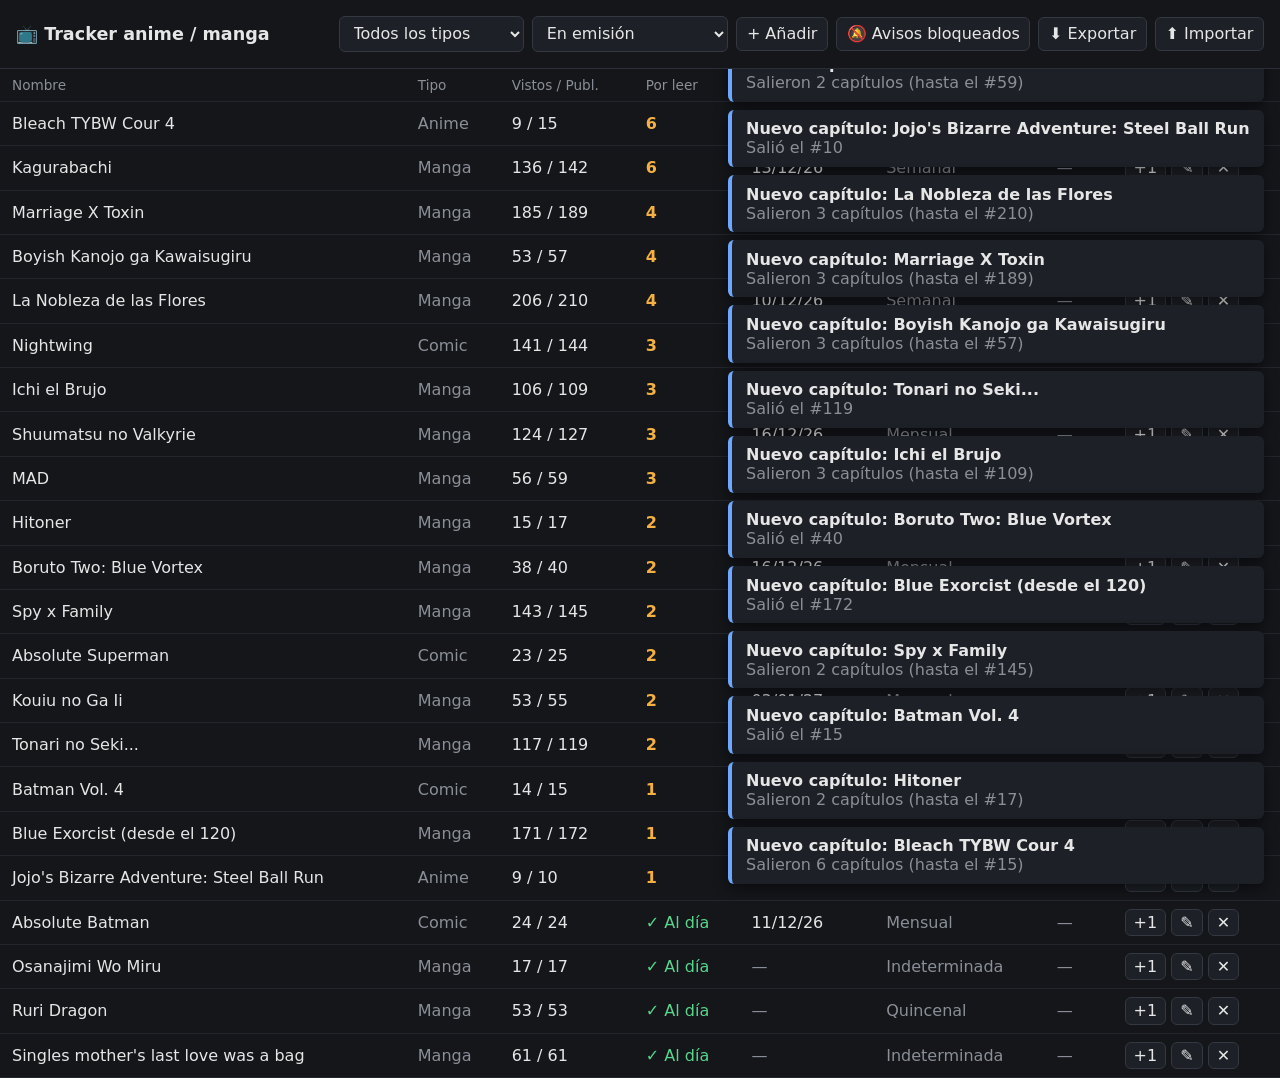
==== commit 1f38e6fe: "Revamp index.html for anime/manga tracker" ====
--- a/index.html
+++ b/index.html
@@ -1,241 +1,338 @@
 <!DOCTYPE html>
 <html lang="es">
 <head>
-  <meta charset="UTF-8" />
-  <meta name="viewport" content="width=device-width, initial-scale=1.0" />
-  <title>Portfolio | Joaquin Sanz</title>
-  <link rel="stylesheet" href="style.css" />
+<meta charset="UTF-8">
+<meta name="viewport" content="width=device-width, initial-scale=1">
+<title>Tracker anime / manga</title>
+<style>
+  :root { --bg:#14161a; --card:#1d2026; --line:#2a2e36; --text:#e6e6e6; --muted:#8a8f98; --accent:#6ea8fe; --warn:#f5b041; --ok:#58d68d; }
+  * { box-sizing: border-box; }
+  body { margin: 0; font-family: system-ui, sans-serif; background: var(--bg); color: var(--text); }
+  header { display: flex; flex-wrap: wrap; gap: .5rem; align-items: center; padding: 1rem; border-bottom: 1px solid var(--line); position: sticky; top: 0; background: var(--bg); z-index: 1; }
+  h1 { font-size: 1.1rem; margin: 0 auto 0 0; }
+  button, select, input { font: inherit; color: inherit; background: var(--card); border: 1px solid #333842; border-radius: 6px; padding: .4rem .6rem; }
+  button { cursor: pointer; }
+  button:hover { border-color: var(--accent); }
+  .wrap { overflow-x: auto; }
+  table { width: 100%; border-collapse: collapse; min-width: 720px; }
+  th, td { padding: .5rem .75rem; text-align: left; border-bottom: 1px solid #23262d; white-space: nowrap; }
+  th { color: var(--muted); font-weight: 500; font-size: .85rem; }
+  td.nombre { white-space: normal; font-weight: 500; }
+  .pend { color: var(--warn); font-weight: 600; }
+  .ok { color: var(--ok); }
+  .muted { color: var(--muted); }
+  .acciones button { padding: .2rem .5rem; }
+  dialog { background: var(--card); color: var(--text); border: 1px solid var(--line); border-radius: 10px; width: min(420px, 92vw); }
+  dialog::backdrop { background: #000a; }
+  dialog form { display: grid; gap: .6rem; }
+  dialog label { display: grid; gap: .2rem; font-size: .85rem; color: var(--muted); }
+  .fila { display: grid; grid-template-columns: 1fr 1fr; gap: .6rem; }
+  #toasts { position: fixed; right: 1rem; bottom: 1rem; display: grid; gap: .5rem; }
+  .toast { background: var(--card); border-left: 4px solid var(--accent); padding: .6rem .9rem; border-radius: 6px; box-shadow: 0 4px 14px #0008; }
+</style>
 </head>
 <body>
 
-  <!-- ===== NAVBAR ===== -->
-  <header class="navbar">
-    <div class="container nav-inner">
-      <a href="#" class="logo">Joaquin Sanz</a>
-      <nav>
-        <ul class="nav-links">
-          <li><a href="#sobre-mi">Sobre mí</a></li>
-          <li><a href="#proyectos">Proyectos</a></li>
-          <li><a href="#habilidades">Habilidades</a></li>
-          <li><a href="#contacto">Contacto</a></li>
-        </ul>
-      </nav>
-      <button class="menu-toggle" aria-label="Abrir menú">&#9776;</button>
-    </div>
-  </header>
-
-  <!-- ===== HERO ===== -->
-  <section class="hero" id="inicio">
-    <div class="container hero-content">
-      <p class="hero-sub">Hola, soy</p>
-      <h1 class="hero-title">Joaquin Sanz</h1>
-      <p class="hero-role">Desarrollador Web <span class="accent" id="typed-role"></span></p>
-      <div class="hero-cta">
-        <a href="#proyectos" class="btn btn-primary">Ver proyectos</a>
-        <a href="#contacto" class="btn btn-outline">Contactar</a>
-      </div>
-    </div>
-  </section>
-
-  <!-- ===== SOBRE MÍ ===== -->
-  <section class="section" id="sobre-mi">
-    <div class="container">
-      <h2 class="section-title">Sobre mí</h2>
-      <div class="about-grid">
-        <div class="about-text">
-          <p>
-            Soy un desarrollador web apasionado por crear experiencias digitales
-            limpias y funcionales. Me especializo en el desarrollo front-end y back-end,
-            buscando siempre soluciones elegantes a problemas complejos.
-          </p>
-          <p>
-            Cuando no estoy programando, me gusta aprender nuevas tecnologías y
-            contribuir a proyectos de código abierto.
-          </p>
-          <a href="#" class="btn btn-primary" download>Descargar CV</a>
-        </div>
-        <div class="about-stats">
-          <div class="stat">
-            <span class="stat-number" data-target="10">0</span>
-            <span class="stat-label">Proyectos</span>
-          </div>
-          <div class="stat">
-            <span class="stat-number" data-target="3">0</span>
-            <span class="stat-label">Años de experiencia</span>
-          </div>
-          <div class="stat">
-            <span class="stat-number" data-target="8">0</span>
-            <span class="stat-label">Tecnologías</span>
-          </div>
-        </div>
-      </div>
-    </div>
-  </section>
-
-  <!-- ===== PROYECTOS ===== -->
-  <section class="section section-alt" id="proyectos">
-    <div class="container">
-      <h2 class="section-title">Proyectos</h2>
-      <div class="projects-grid">
-
-        <article class="card">
-          <div class="card-header">
-            <span class="card-icon">&#128187;</span>
-            <div class="card-links">
-              <a href="#" aria-label="Código fuente">&#60;/&#62;</a>
-              <a href="#" aria-label="Demo en vivo">&#8599;</a>
-            </div>
-          </div>
-          <h3 class="card-title">Nombre del Proyecto</h3>
-          <p class="card-desc">Descripción breve del proyecto. Qué problema resuelve y qué tecnologías usaste.</p>
-          <div class="card-tags">
-            <span class="tag">HTML</span>
-            <span class="tag">CSS</span>
-            <span class="tag">JavaScript</span>
-          </div>
-        </article>
-
-        <article class="card">
-          <div class="card-header">
-            <span class="card-icon">&#128202;</span>
-            <div class="card-links">
-              <a href="#" aria-label="Código fuente">&#60;/&#62;</a>
-              <a href="#" aria-label="Demo en vivo">&#8599;</a>
-            </div>
-          </div>
-          <h3 class="card-title">Nombre del Proyecto</h3>
-          <p class="card-desc">Descripción breve del proyecto. Qué problema resuelve y qué tecnologías usaste.</p>
-          <div class="card-tags">
-            <span class="tag">React</span>
-            <span class="tag">Node.js</span>
-            <span class="tag">MongoDB</span>
-          </div>
-        </article>
-
-        <article class="card">
-          <div class="card-header">
-            <span class="card-icon">&#127760;</span>
-            <div class="card-links">
-              <a href="#" aria-label="Código fuente">&#60;/&#62;</a>
-              <a href="#" aria-label="Demo en vivo">&#8599;</a>
-            </div>
-          </div>
-          <h3 class="card-title">Nombre del Proyecto</h3>
-          <p class="card-desc">Descripción breve del proyecto. Qué problema resuelve y qué tecnologías usaste.</p>
-          <div class="card-tags">
-            <span class="tag">Python</span>
-            <span class="tag">Django</span>
-            <span class="tag">SQL</span>
-          </div>
-        </article>
-
-      </div>
-    </div>
-  </section>
-
-  <!-- ===== HABILIDADES ===== -->
-  <section class="section" id="habilidades">
-    <div class="container">
-      <h2 class="section-title">Habilidades</h2>
-      <div class="skills-grid">
-
-        <div class="skill-group">
-          <h3 class="skill-group-title">Front-end</h3>
-          <ul class="skill-list">
-            <li class="skill-item">
-              <span class="skill-name">HTML / CSS</span>
-              <div class="skill-bar"><div class="skill-fill" data-width="90"></div></div>
-            </li>
-            <li class="skill-item">
-              <span class="skill-name">JavaScript</span>
-              <div class="skill-bar"><div class="skill-fill" data-width="80"></div></div>
-            </li>
-            <li class="skill-item">
-              <span class="skill-name">React</span>
-              <div class="skill-bar"><div class="skill-fill" data-width="70"></div></div>
-            </li>
-          </ul>
-        </div>
-
-        <div class="skill-group">
-          <h3 class="skill-group-title">Back-end</h3>
-          <ul class="skill-list">
-            <li class="skill-item">
-              <span class="skill-name">Node.js</span>
-              <div class="skill-bar"><div class="skill-fill" data-width="75"></div></div>
-            </li>
-            <li class="skill-item">
-              <span class="skill-name">Python</span>
-              <div class="skill-bar"><div class="skill-fill" data-width="65"></div></div>
-            </li>
-            <li class="skill-item">
-              <span class="skill-name">SQL</span>
-              <div class="skill-bar"><div class="skill-fill" data-width="70"></div></div>
-            </li>
-          </ul>
-        </div>
-
-        <div class="skill-group">
-          <h3 class="skill-group-title">Herramientas</h3>
-          <ul class="skill-list">
-            <li class="skill-item">
-              <span class="skill-name">Git / GitHub</span>
-              <div class="skill-bar"><div class="skill-fill" data-width="85"></div></div>
-            </li>
-            <li class="skill-item">
-              <span class="skill-name">Docker</span>
-              <div class="skill-bar"><div class="skill-fill" data-width="55"></div></div>
-            </li>
-            <li class="skill-item">
-              <span class="skill-name">Figma</span>
-              <div class="skill-bar"><div class="skill-fill" data-width="60"></div></div>
-            </li>
-          </ul>
-        </div>
-
-      </div>
-    </div>
-  </section>
-
-  <!-- ===== CONTACTO ===== -->
-  <section class="section section-alt" id="contacto">
-    <div class="container contact-wrapper">
-      <h2 class="section-title">Contacto</h2>
-      <p class="contact-sub">¿Tienes un proyecto en mente? Hablemos.</p>
-
-      <form class="contact-form" id="contact-form" novalidate>
-        <div class="form-row">
-          <div class="form-group">
-            <label for="nombre">Nombre</label>
-            <input type="text" id="nombre" name="nombre" placeholder="Tu nombre" required />
-          </div>
-          <div class="form-group">
-            <label for="email">Email</label>
-            <input type="email" id="email" name="email" placeholder="tu@email.com" required />
-          </div>
-        </div>
-        <div class="form-group">
-          <label for="mensaje">Mensaje</label>
-          <textarea id="mensaje" name="mensaje" rows="5" placeholder="Cuéntame sobre tu proyecto..." required></textarea>
-        </div>
-        <button type="submit" class="btn btn-primary">Enviar mensaje</button>
-        <p class="form-status" id="form-status"></p>
-      </form>
-
-      <div class="social-links">
-        <a href="#" class="social-link" aria-label="GitHub">GitHub</a>
-        <a href="#" class="social-link" aria-label="LinkedIn">LinkedIn</a>
-      </div>
-    </div>
-  </section>
-
-  <!-- ===== FOOTER ===== -->
-  <footer class="footer">
-    <div class="container">
-      <p>&copy; <span id="year"></span> Joaquin Sanz.</p>
-    </div>
-  </footer>
-
-  <script src="main.js"></script>
+<header>
+  <h1>📺 Tracker anime / manga</h1>
+  <select id="filtroTipo"></select>
+  <select id="filtroEstado">
+    <option value="todos">Todos</option>
+    <option value="emision" selected>En emisión</option>
+    <option value="pendientes">Con caps por leer</option>
+    <option value="cerrados">Finalizados / Hiatus</option>
+  </select>
+  <button id="btnNuevo">+ Añadir</button>
+  <button id="btnNotif">🔔 Activar avisos</button>
+  <button id="btnExportar" title="Descargar copia de seguridad">⬇ Exportar</button>
+  <label><button type="button" onclick="this.nextElementSibling.click()">⬆ Importar</button><input id="inputImportar" type="file" accept=".json" hidden></label>
+</header>
+
+<div class="wrap">
+  <table>
+    <thead><tr><th>Nombre</th><th>Tipo</th><th>Vistos / Publ.</th><th>Por leer</th><th>Próximo cap.</th><th>Frecuencia</th><th>Nota</th><th></th></tr></thead>
+    <tbody id="tabla"></tbody>
+  </table>
+</div>
+
+<dialog id="dialogo">
+  <form method="dialog" id="formulario">
+    <label>Nombre <input name="nombre" required></label>
+    <div class="fila">
+      <label>Tipo <select name="tipo"></select></label>
+      <label>Estado <select name="estado"></select></label>
+    </div>
+    <div class="fila">
+      <label>Publicados <input name="publicados" type="number" min="0" value="0"></label>
+      <label>Vistos / leídos <input name="vistos" type="number" min="0" value="0"></label>
+    </div>
+    <div class="fila">
+      <label>Próximo capítulo <input name="proximo" type="date"></label>
+      <label>Frecuencia <select name="frecuencia"></select></label>
+    </div>
+    <div class="fila">
+      <label>Nota (0-10) <input name="calificacion" type="number" min="0" max="10" step="0.5"></label>
+      <label>Plataforma <input name="plataforma" placeholder="Streaming, Físico..."></label>
+    </div>
+    <label>Notas <input name="notas"></label>
+    <div class="fila">
+      <button value="cancelar" formnovalidate>Cancelar</button>
+      <button value="guardar">Guardar</button>
+    </div>
+  </form>
+</dialog>
+
+<div id="toasts"></div>
+
+<script>
+const STORAGE_KEY = 'tracker-items';
+const TIPOS = ['Anime', 'Manga', 'Manhwa/Webtoon', 'Comic', 'Serie', 'Pelicula', 'Álbum', 'Libro', 'Videojuego'];
+const ESTADOS = ['En emisión', 'Finalizado', 'Hiatus'];
+const FRECUENCIAS = { 'Semanal': 7, 'Quincenal': 14, 'Mensual': 'mes', 'Indeterminada': null };
+
+// Datos iniciales sacados de la hoja "al dia" (solo se cargan la primera vez)
+const DATOS_INICIALES = [
+  ['Nightwing', 'Comic', 144, 141, '2026-12-11', 'En emisión', 'Mensual'],
+  ['Kagurabachi', 'Manga', 139, 136, '2026-11-22', 'En emisión', 'Semanal'],
+  ['Shuumatsu no Valkyrie', 'Manga', 126, 124, '2026-11-16', 'En emisión', 'Mensual'],
+  ['Absolute Superman', 'Comic', 24, 23, '2026-12-01', 'En emisión', 'Mensual'],
+  ['Kouiu no Ga Ii', 'Manga', 54, 53, '2026-12-03', 'En emisión', 'Mensual'],
+  ['MAD', 'Manga', 57, 56, '2026-11-19', 'En emisión', 'Quincenal'],
+  ["Jojo's Bizarre Adventure: Steel Ball Run", 'Anime', 9, 9, '2026-11-20', 'En emisión', 'Indeterminada'],
+  ['La Nobleza de las Flores', 'Manga', 207, 206, '2026-11-19', 'En emisión', 'Semanal'],
+  ['Marriage X Toxin', 'Manga', 186, 185, '2026-11-17', 'En emisión', 'Semanal'],
+  ['Boyish Kanojo ga Kawaisugiru', 'Manga', 54, 53, '2026-11-19', 'En emisión', 'Semanal'],
+  ['Tonari no Seki...', 'Manga', 118, 117, '2026-11-22', 'En emisión', 'Indeterminada'],
+  ['Ichi el Brujo', 'Manga', 106, 106, '2026-11-22', 'En emisión', 'Semanal'],
+  ['Boruto Two: Blue Vortex', 'Manga', 39, 38, '2026-11-16', 'En emisión', 'Mensual'],
+  ['Blue Exorcist (desde el 120)', 'Manga', 171, 171, '2026-12-01', 'En emisión', 'Indeterminada'],
+  ['Spy x Family', 'Manga', 143, 143, '2026-11-22', 'En emisión', 'Quincenal'],
+  ['Absolute Batman', 'Comic', 24, 24, '2026-12-11', 'En emisión', 'Mensual'],
+  ['Batman Vol. 4', 'Comic', 14, 14, '2026-12-01', 'En emisión', 'Mensual'],
+  ['Osanajimi Wo Miru', 'Manga', 17, 17, '', 'En emisión', 'Indeterminada'],
+  ['Hitoner', 'Manga', 15, 15, '2026-11-17', 'En emisión', 'Quincenal'],
+  ['Ruri Dragon', 'Manga', 53, 53, '', 'En emisión', 'Quincenal'],
+  ['Bleach TYBW Cour 4', 'Anime', 9, 9, '2026-10-26', 'En emisión', 'Semanal'],
+  ["Singles mother's last love was a bag", 'Manga', 61, 61, '', 'En emisión', 'Indeterminada'],
+  ['Super no Ura', 'Anime', 12, 12, '', 'Finalizado', 'Indeterminada'],
+  ['Akane Banashi', 'Anime', 12, 12, '', 'Finalizado', 'Indeterminada'],
+  ['Shingeki no Eroko-san', 'Manga', 63, 63, '', 'Finalizado', 'Indeterminada'],
+  ['The Amazing Digital Circus', 'Serie', 9, 9, '', 'Finalizado', 'Indeterminada'],
+  ['Witch Hat Atelier', 'Anime', 13, 13, '', 'Finalizado', 'Indeterminada'],
+  ['Dorohedoro S2', 'Anime', 11, 11, '', 'Finalizado', 'Indeterminada'],
+  ['Invincible S4', 'Serie', 8, 8, '', 'Finalizado', 'Indeterminada'],
+  ['Black Clover', 'Manga', 392, 392, '', 'Finalizado', 'Indeterminada'],
+  ['Mis Aventuras con Superman S3', 'Serie', 10, 10, '', 'Finalizado', 'Indeterminada'],
+  ['Epifora', 'Manhwa/Webtoon', 10, 10, '', 'Hiatus', 'Semanal'],
+  ['Raise Wa Tanin Ga Ii', 'Manga', 38, 38, '', 'Hiatus', 'Indeterminada'],
+].map(([nombre, tipo, publicados, vistos, proximo, estado, frecuencia]) =>
+  ({ id: crypto.randomUUID(), nombre, tipo, publicados, vistos, proximo, estado, frecuencia }));
+
+let items = cargar();
+let idEditando = null;
+
+// ---------- Persistencia ----------
+function cargar() {
+  const guardado = localStorage.getItem(STORAGE_KEY);
+  return guardado ? JSON.parse(guardado) : DATOS_INICIALES;
+}
+function guardar() {
+  localStorage.setItem(STORAGE_KEY, JSON.stringify(items));
+}
+
+// ---------- Fechas (formato YYYY-MM-DD, hora local) ----------
+function aISO(fecha) {
+  const pad = n => String(n).padStart(2, '0');
+  return `${fecha.getFullYear()}-${pad(fecha.getMonth() + 1)}-${pad(fecha.getDate())}`;
+}
+function hoyISO() { return aISO(new Date()); }
+function siguienteFecha(iso, frecuencia) {
+  const paso = FRECUENCIAS[frecuencia];
+  if (!paso) return '';                       // indeterminada: hay que ponerla a mano
+  const [y, m, d] = iso.split('-').map(Number);
+  const fecha = new Date(y, m - 1, d);
+  if (paso === 'mes') fecha.setMonth(fecha.getMonth() + 1);
+  else fecha.setDate(fecha.getDate() + paso);
+  return aISO(fecha);
+}
+function formatearFecha(iso) {
+  if (!iso) return '<span class="muted">—</span>';
+  const [y, m, d] = iso.split('-');
+  return iso === hoyISO() ? '<b>Hoy</b>' : `${d}/${m}/${y.slice(2)}`;
+}
+
+// ---------- Comprobación de nuevos capítulos ----------
+function revisarSalidas() {
+  const hoy = hoyISO();
+  let huboCambios = false;
+  for (const item of items) {
+    if (item.estado !== 'En emisión') continue;
+    let nuevos = 0;
+    while (item.proximo && item.proximo <= hoy && nuevos < 60) {
+      item.publicados++;
+      nuevos++;
+      item.proximo = siguienteFecha(item.proximo, item.frecuencia);
+    }
+    if (nuevos > 0) {
+      huboCambios = true;
+      avisar(`Nuevo capítulo: ${item.nombre}`,
+        nuevos === 1 ? `Salió el #${item.publicados}` : `Salieron ${nuevos} capítulos (hasta el #${item.publicados})`);
+    }
+  }
+  if (huboCambios) { guardar(); render(); }
+}
+
+function avisar(titulo, cuerpo) {
+  if ('Notification' in window && Notification.permission === 'granted') {
+    try { new Notification(titulo, { body: cuerpo }); }
+    catch { /* Chrome en Android no deja crear notificaciones así: queda el aviso en pantalla */ }
+  }
+  const toast = document.createElement('div');
+  toast.className = 'toast';
+  toast.innerHTML = `<b>${escapar(titulo)}</b><br><span class="muted">${escapar(cuerpo)}</span>`;
+  document.getElementById('toasts').append(toast);
+  setTimeout(() => toast.remove(), 8000);
+}
+
+// ---------- Render ----------
+function escapar(texto) {
+  return String(texto).replace(/[&<>"']/g, c => ({ '&': '&amp;', '<': '&lt;', '>': '&gt;', '"': '&quot;', "'": '&#39;' }[c]));
+}
+
+function render() {
+  const tipo = document.getElementById('filtroTipo').value;
+  const vista = document.getElementById('filtroEstado').value;
+
+  const visibles = items
+    .filter(i => tipo === 'todos' || i.tipo === tipo)
+    .filter(i => vista === 'todos'
+      || (vista === 'emision' && i.estado === 'En emisión')
+      || (vista === 'pendientes' && i.publicados > i.vistos)
+      || (vista === 'cerrados' && i.estado !== 'En emisión'))
+    .sort((a, b) =>
+      (b.publicados - b.vistos) - (a.publicados - a.vistos)
+      || (a.proximo || '9999').localeCompare(b.proximo || '9999')
+      || a.nombre.localeCompare(b.nombre));
+
+  document.getElementById('tabla').innerHTML = visibles.map(i => {
+    const porLeer = i.publicados - i.vistos;
+    return `<tr>
+      <td class="nombre">${escapar(i.nombre)}${i.notas ? `<br><small class="muted">${escapar(i.notas)}</small>` : ''}</td>
+      <td class="muted">${escapar(i.tipo)}</td>
+      <td>${i.vistos} / ${i.publicados}</td>
+      <td class="${porLeer > 0 ? 'pend' : 'ok'}">${porLeer > 0 ? porLeer : '✓ Al día'}</td>
+      <td>${i.estado === 'En emisión' ? formatearFecha(i.proximo) : `<span class="muted">${i.estado}</span>`}</td>
+      <td class="muted">${i.estado === 'En emisión' ? escapar(i.frecuencia) : ''}</td>
+      <td>${i.calificacion ?? '<span class="muted">—</span>'}</td>
+      <td class="acciones">
+        <button data-accion="visto" data-id="${i.id}" title="Marcar uno como visto" ${porLeer > 0 ? '' : 'disabled'}>+1</button>
+        <button data-accion="editar" data-id="${i.id}" title="Editar">✎</button>
+        <button data-accion="borrar" data-id="${i.id}" title="Borrar">✕</button>
+      </td>
+    </tr>`;
+  }).join('') || '<tr><td colspan="8" class="muted">Nada por acá.</td></tr>';
+}
+
+// ---------- Formulario ----------
+const dialogo = document.getElementById('dialogo');
+const formulario = document.getElementById('formulario');
+
+function rellenarSelect(select, opciones) {
+  select.innerHTML = opciones.map(o => `<option value="${o}">${o}</option>`).join('');
+}
+
+function abrirFormulario(item) {
+  idEditando = item?.id ?? null;
+  formulario.reset();
+  const datos = item ?? { tipo: 'Manga', estado: 'En emisión', frecuencia: 'Semanal' };
+  for (const [campo, valor] of Object.entries(datos)) {
+    if (formulario.elements[campo]) formulario.elements[campo].value = valor ?? '';
+  }
+  dialogo.showModal();
+}
+
+dialogo.addEventListener('close', () => {
+  if (dialogo.returnValue !== 'guardar') return;
+  const f = formulario.elements;
+  const datos = {
+    nombre: f.nombre.value.trim(),
+    tipo: f.tipo.value,
+    estado: f.estado.value,
+    publicados: Number(f.publicados.value) || 0,
+    vistos: Number(f.vistos.value) || 0,
+    proximo: f.proximo.value,
+    frecuencia: f.frecuencia.value,
+    calificacion: f.calificacion.value === '' ? null : Number(f.calificacion.value),
+    plataforma: f.plataforma.value.trim(),
+    notas: f.notas.value.trim(),
+  };
+  if (idEditando) Object.assign(items.find(i => i.id === idEditando), datos);
+  else items.push({ id: crypto.randomUUID(), ...datos });
+  guardar();
+  revisarSalidas();
+  render();
+});
+
+// ---------- Eventos ----------
+document.getElementById('tabla').addEventListener('click', e => {
+  const boton = e.target.closest('button');
+  if (!boton) return;
+  const item = items.find(i => i.id === boton.dataset.id);
+  if (boton.dataset.accion === 'visto') item.vistos = Math.min(item.vistos + 1, item.publicados);
+  if (boton.dataset.accion === 'editar') return abrirFormulario(item);
+  if (boton.dataset.accion === 'borrar' && confirm(`¿Borrar "${item.nombre}"?`)) items = items.filter(i => i !== item);
+  guardar();
+  render();
+});
+
+document.getElementById('btnNuevo').onclick = () => abrirFormulario(null);
+document.getElementById('filtroTipo').onchange = render;
+document.getElementById('filtroEstado').onchange = render;
+
+const btnNotif = document.getElementById('btnNotif');
+function actualizarBotonNotif() {
+  if (!('Notification' in window)) { btnNotif.textContent = '🔕 Sin soporte'; btnNotif.disabled = true; return; }
+  const estado = Notification.permission;
+  btnNotif.textContent = estado === 'granted' ? '🔔 Avisos activos' : estado === 'denied' ? '🔕 Avisos bloqueados' : '🔔 Activar avisos';
+  btnNotif.disabled = estado !== 'default';
+}
+btnNotif.onclick = async () => { await Notification.requestPermission(); actualizarBotonNotif(); };
+
+document.getElementById('btnExportar').onclick = () => {
+  const blob = new Blob([JSON.stringify(items, null, 2)], { type: 'application/json' });
+  const enlace = Object.assign(document.createElement('a'), { href: URL.createObjectURL(blob), download: `tracker-${hoyISO()}.json` });
+  enlace.click();
+  URL.revokeObjectURL(enlace.href);
+};
+
+document.getElementById('inputImportar').onchange = async e => {
+  const archivo = e.target.files[0];
+  if (!archivo) return;
+  try {
+    // Suma lo que no esté ya (mismo nombre + tipo); no pisa lo que tenés
+    const clave = i => i.nombre.toLowerCase().normalize('NFKD').replace(/[^a-z0-9]/g, '') + '|' + i.tipo;
+    const existentes = new Set(items.map(clave));
+    const nuevos = JSON.parse(await archivo.text()).filter(i => !existentes.has(clave(i)));
+    items.push(...nuevos.map(i => ({ ...i, id: i.id ?? crypto.randomUUID() })));
+    guardar();
+    revisarSalidas();
+    render();
+    avisar('Importado', `${nuevos.length} títulos nuevos añadidos`);
+  } catch { alert('Ese archivo no es un JSON válido.'); }
+  e.target.value = '';
+};
+
+// ---------- Inicio ----------
+rellenarSelect(document.getElementById('filtroTipo'), ['todos', ...TIPOS]);
+document.getElementById('filtroTipo').options[0].textContent = 'Todos los tipos';
+rellenarSelect(formulario.elements.tipo, TIPOS);
+rellenarSelect(formulario.elements.estado, ESTADOS);
+rellenarSelect(formulario.elements.frecuencia, Object.keys(FRECUENCIAS));
+actualizarBotonNotif();
+guardar();
+render();
+revisarSalidas();
+setInterval(revisarSalidas, 10 * 60 * 1000);   // vuelve a mirar cada 10 min mientras la pestaña esté abierta
+</script>
 </body>
 </html>
